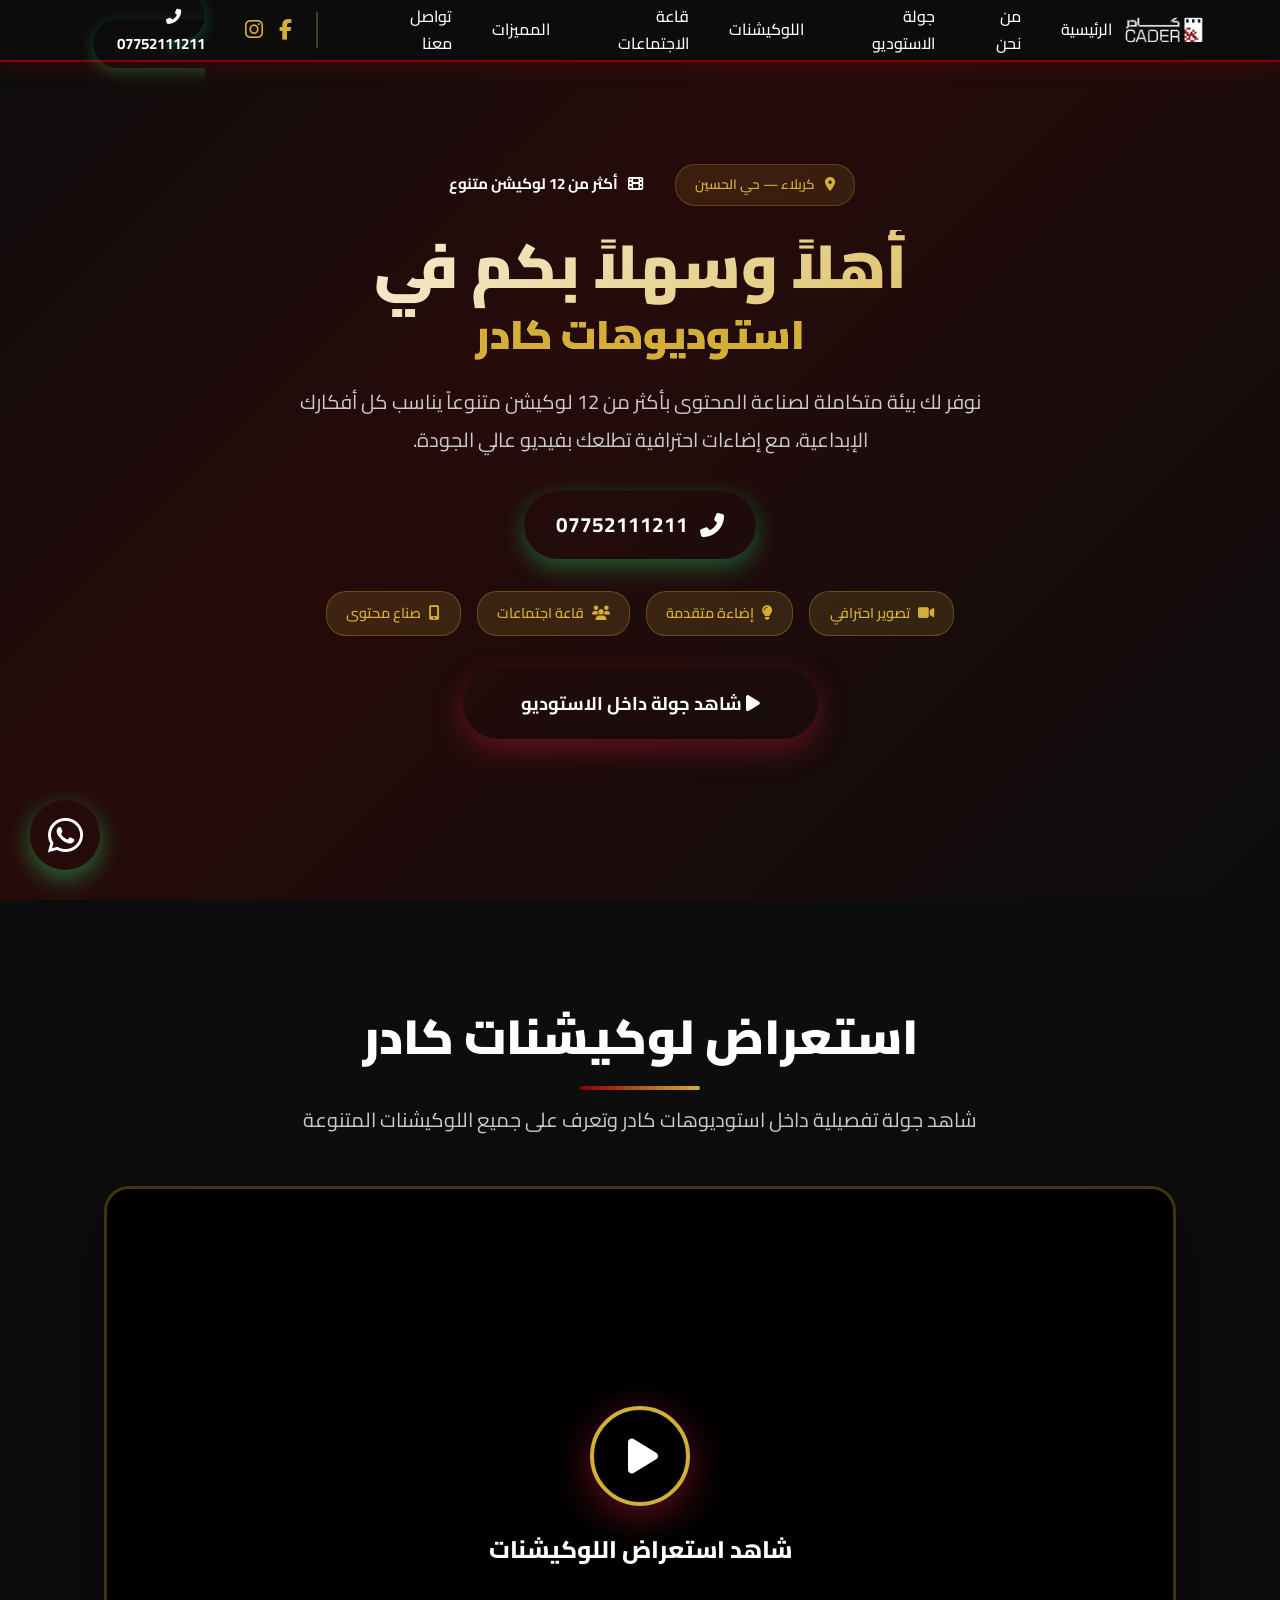
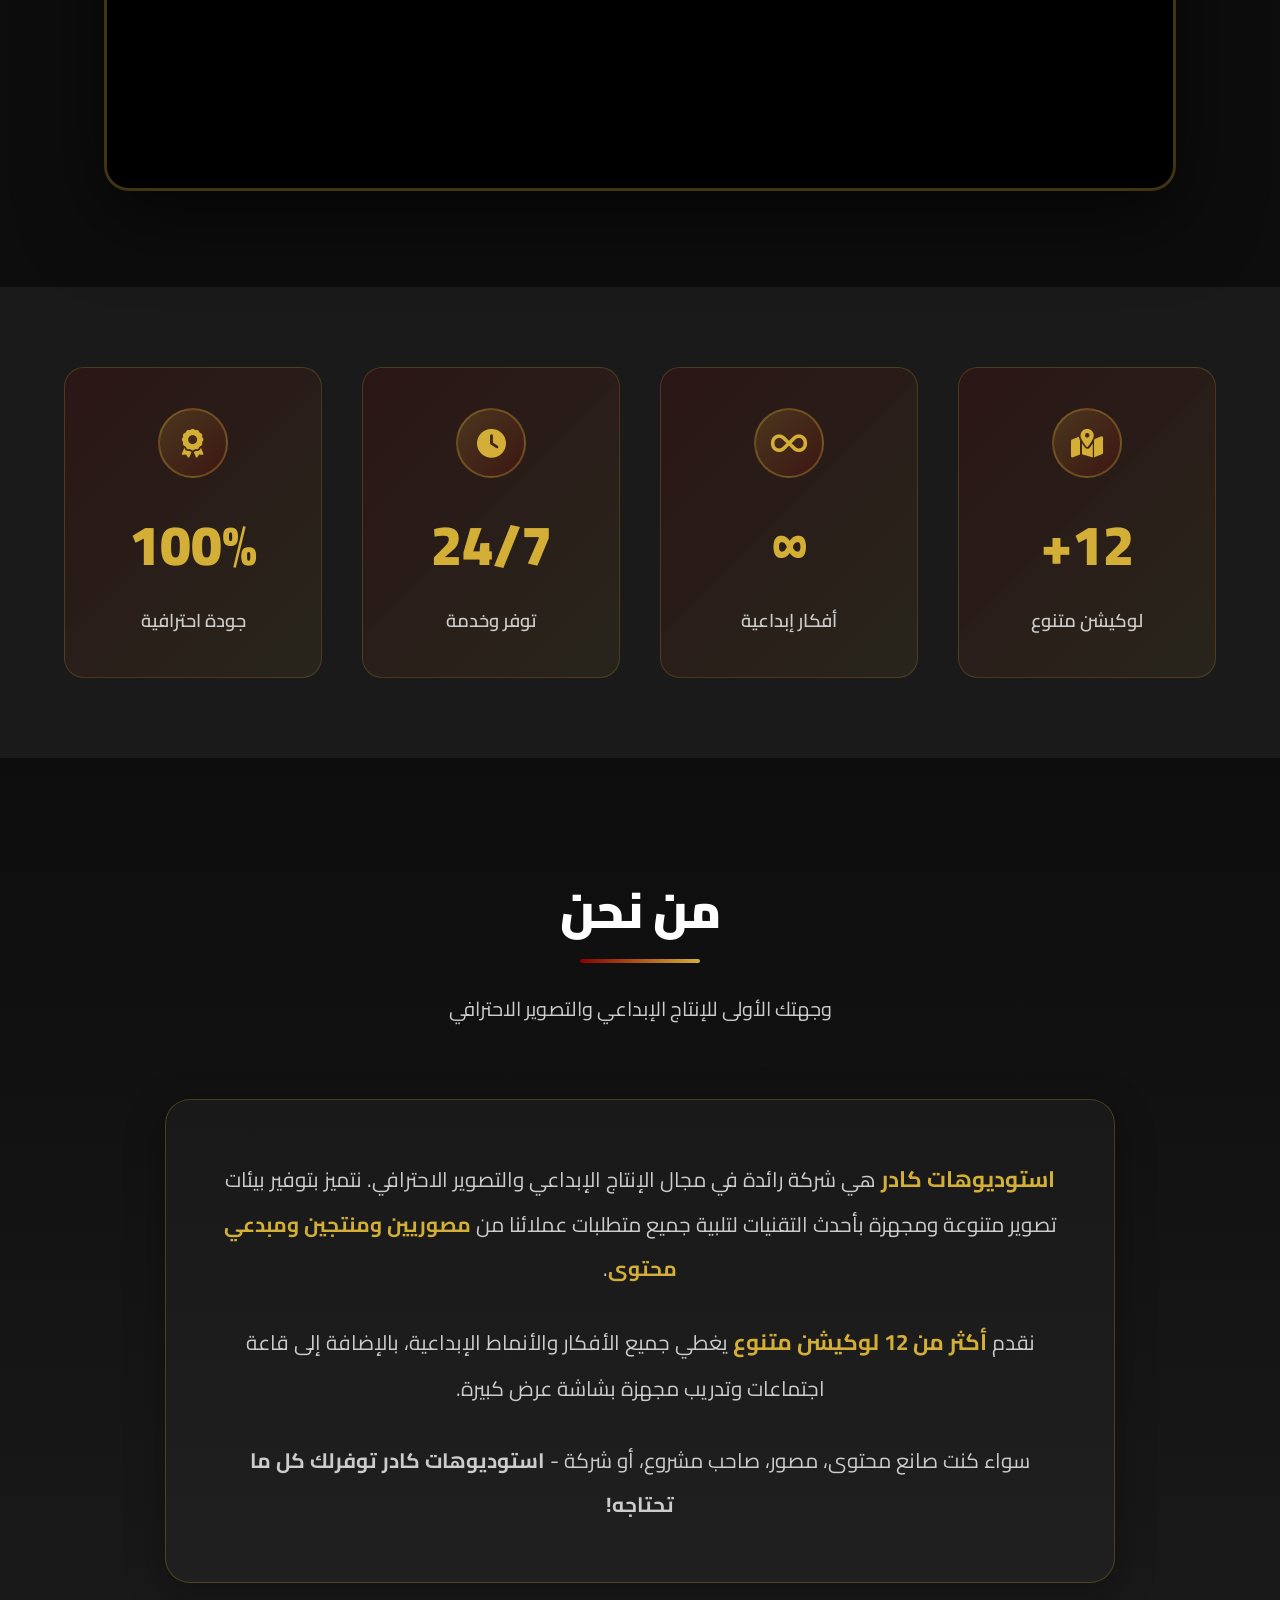
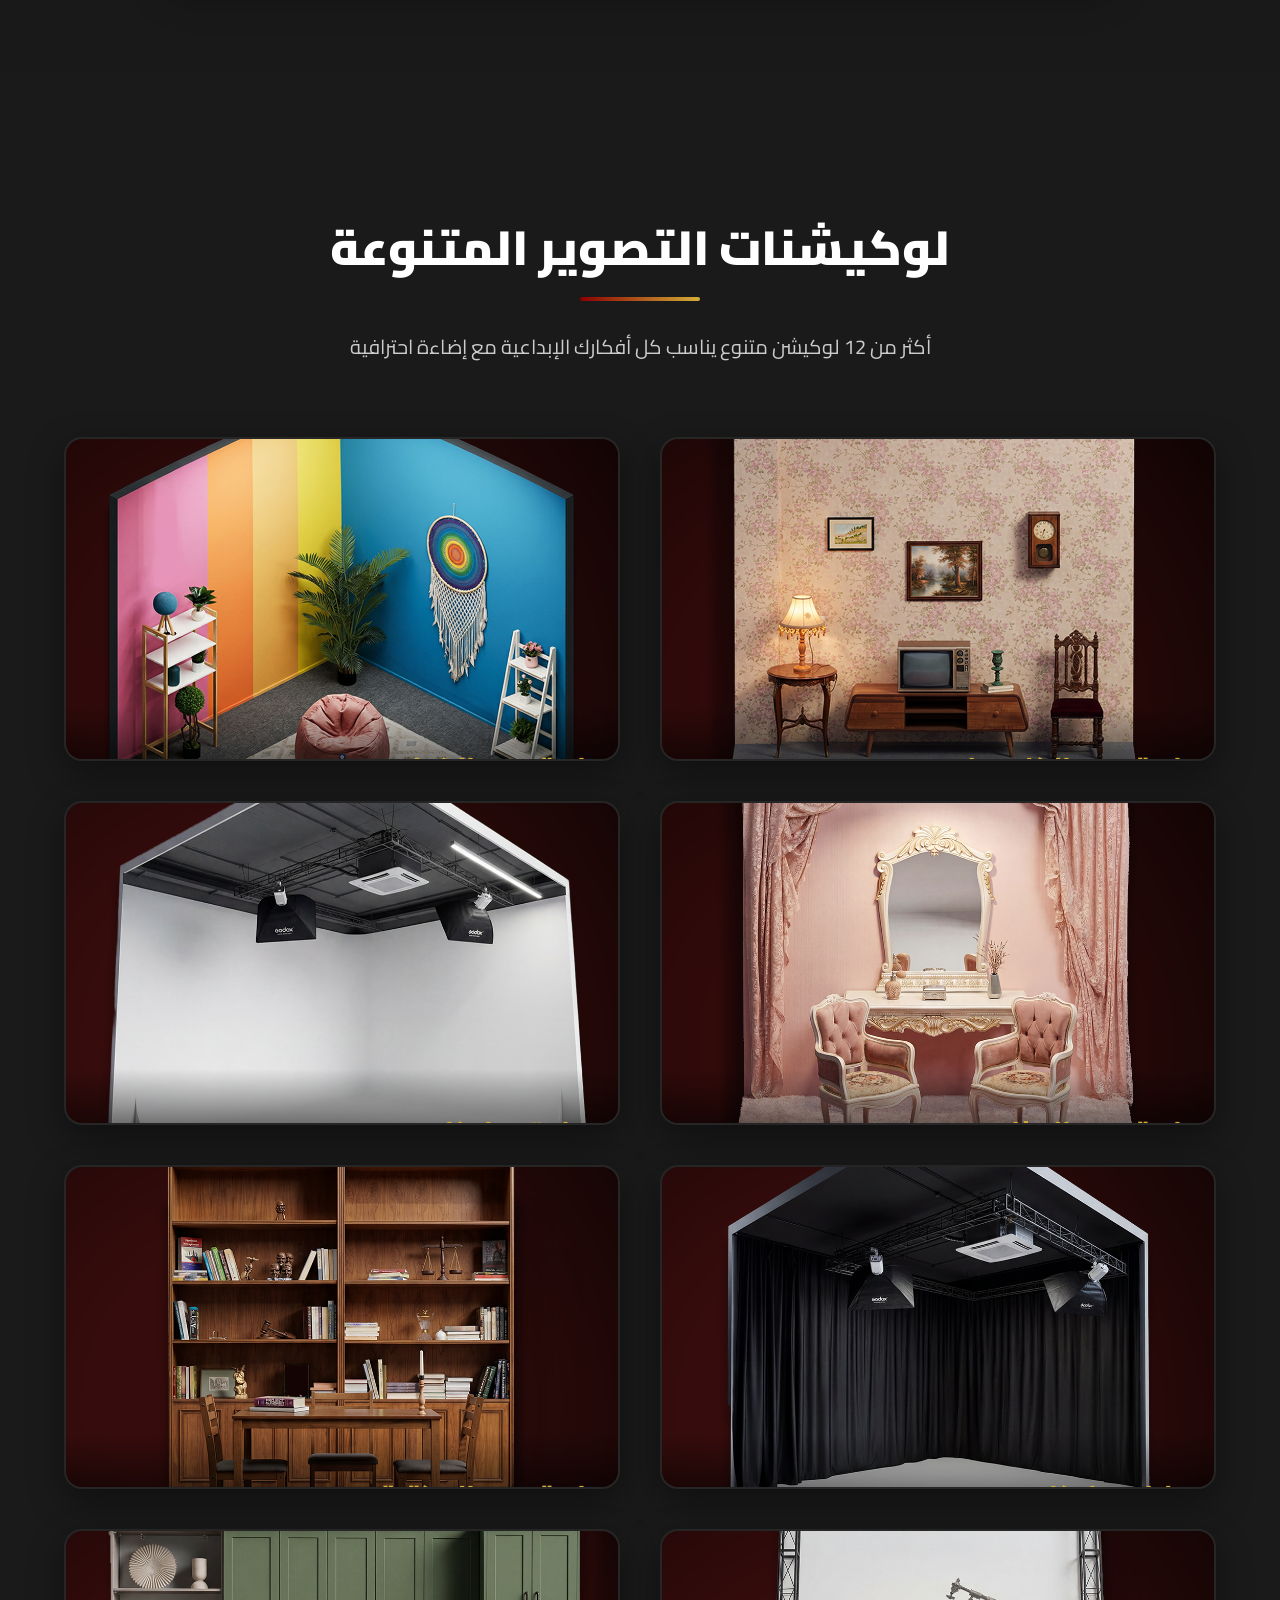
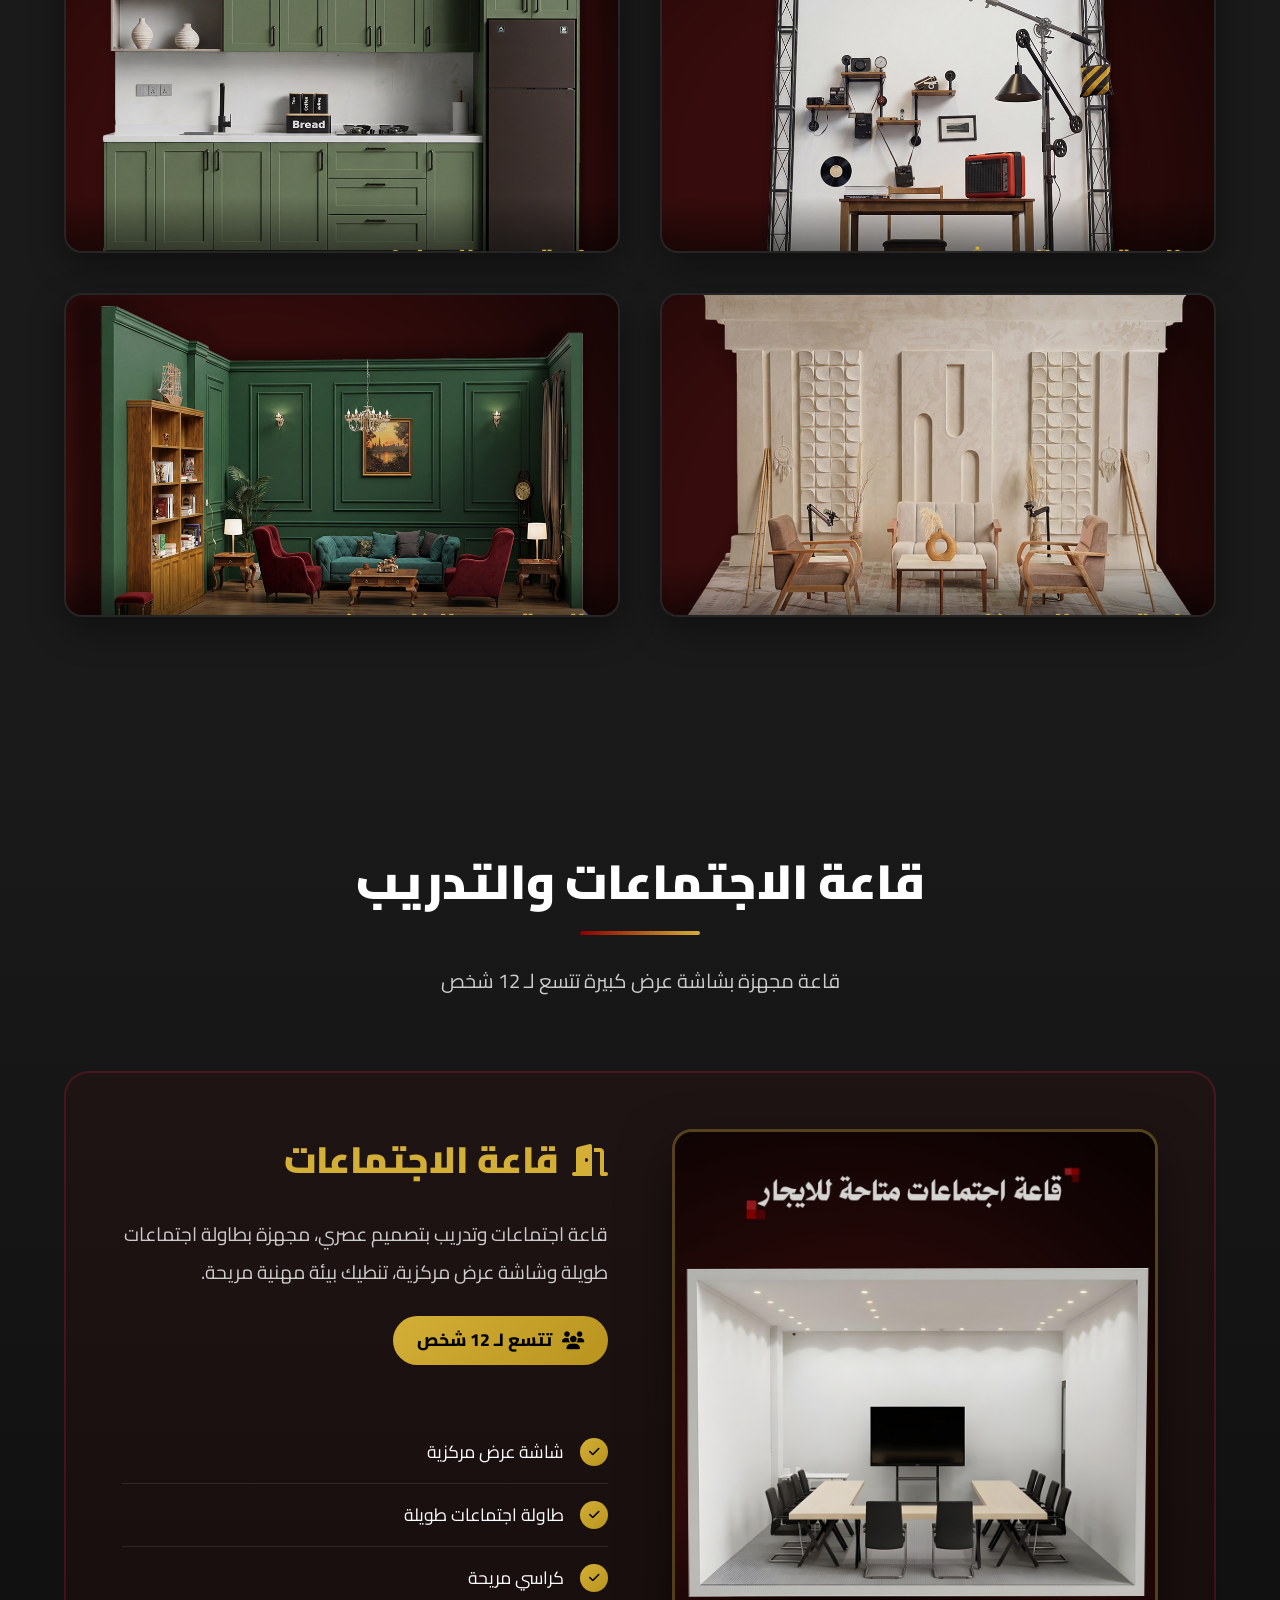
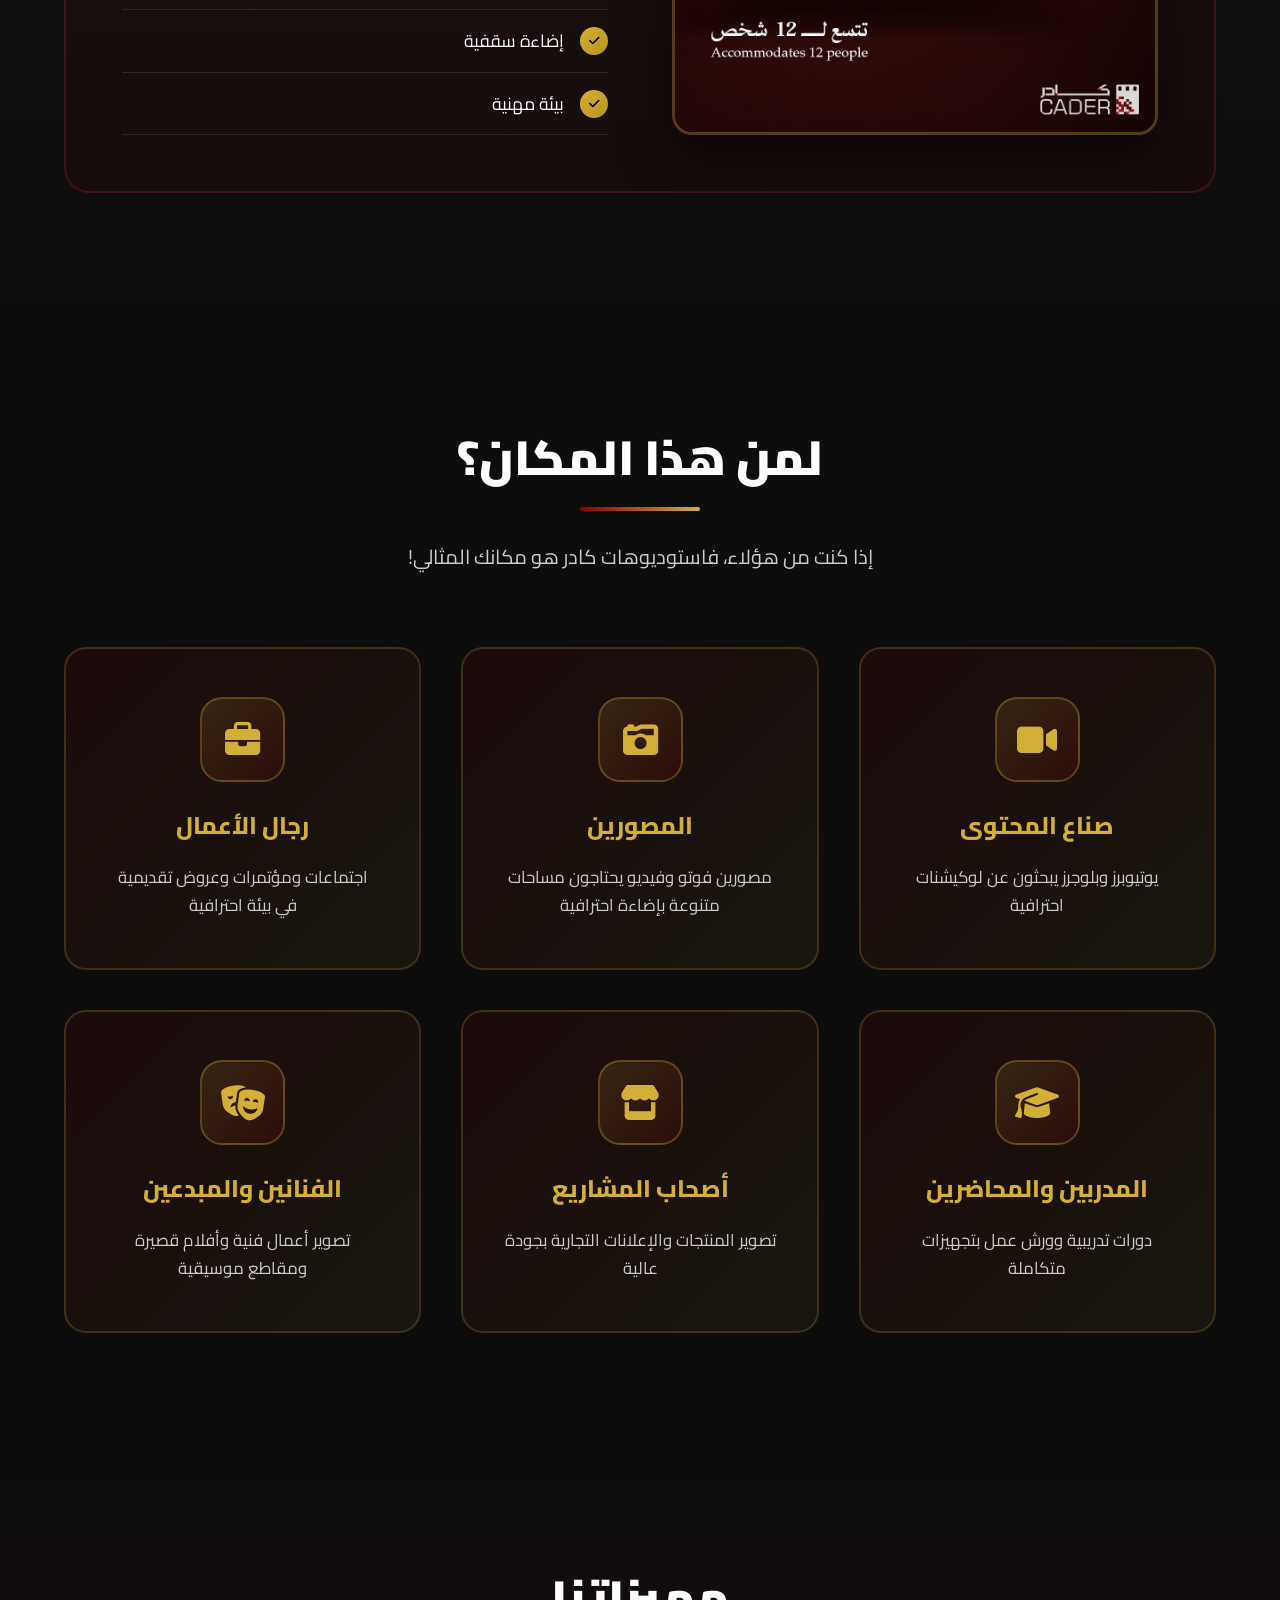
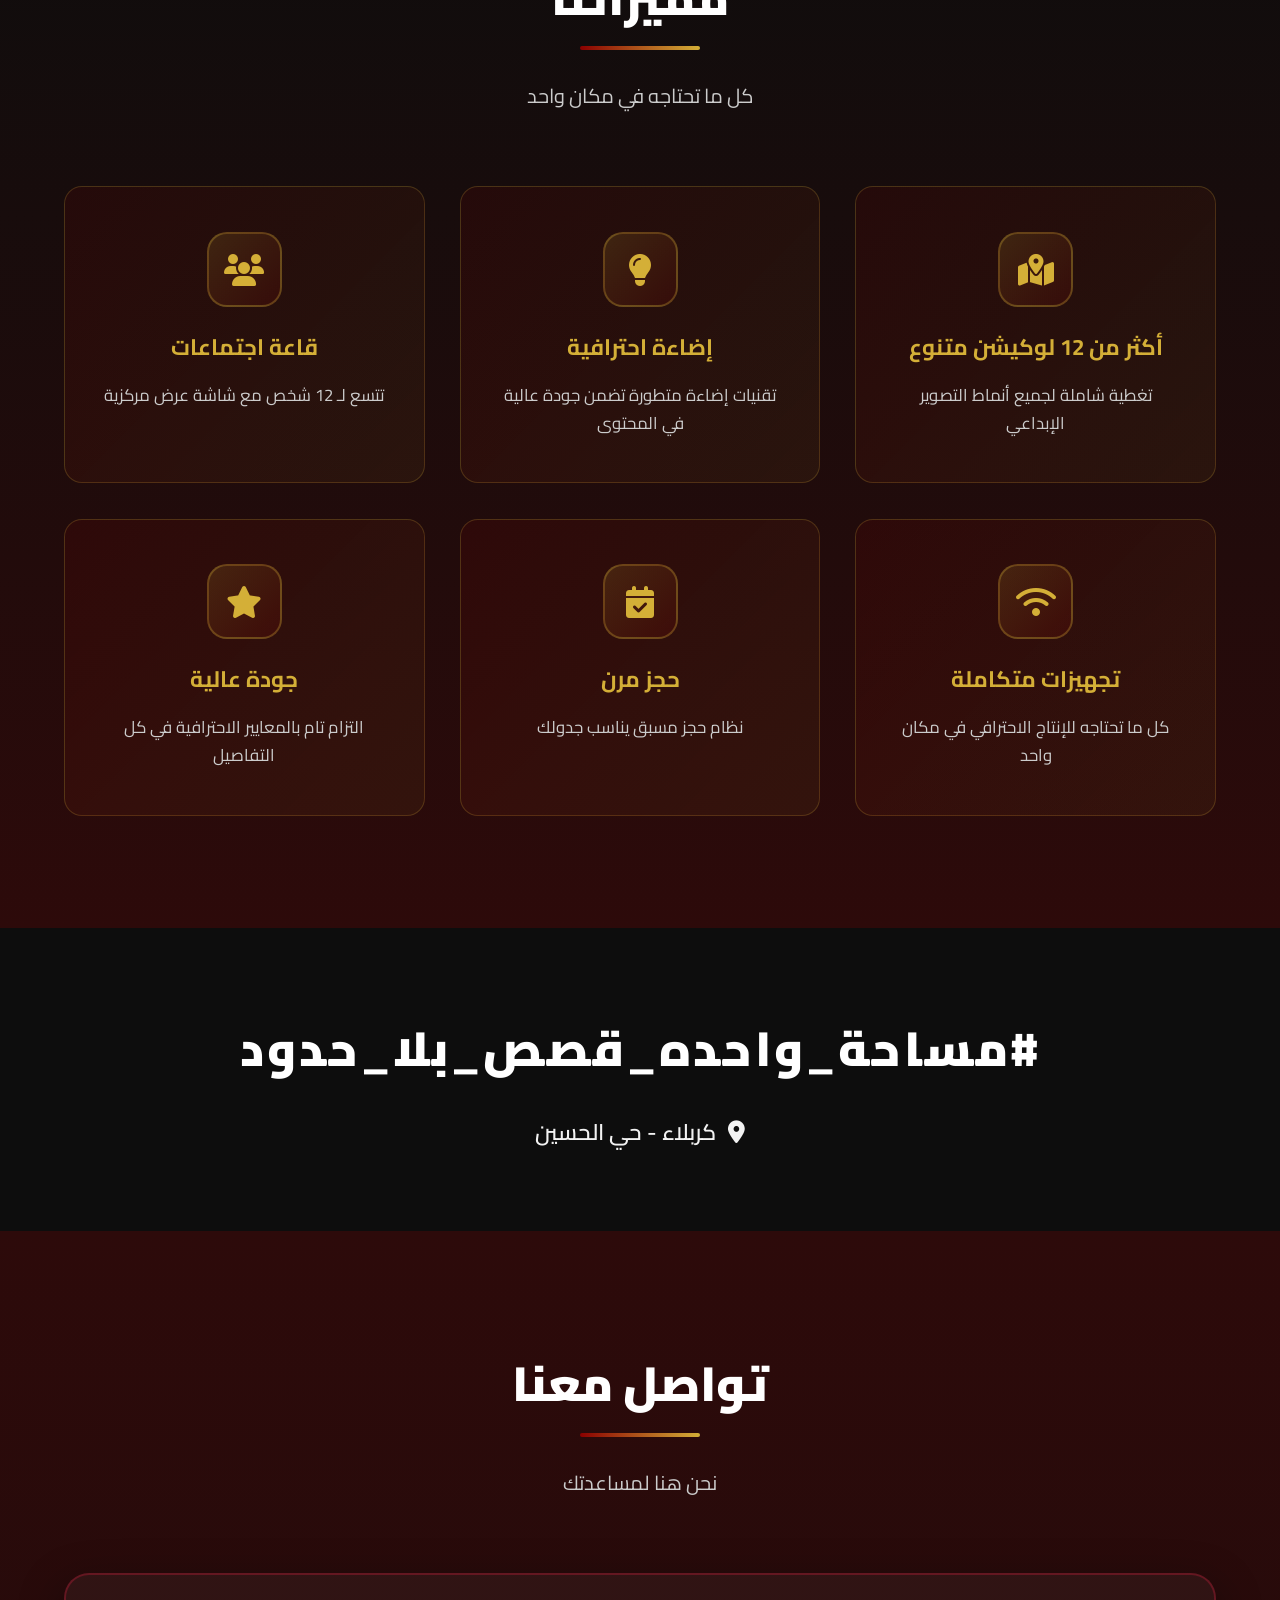
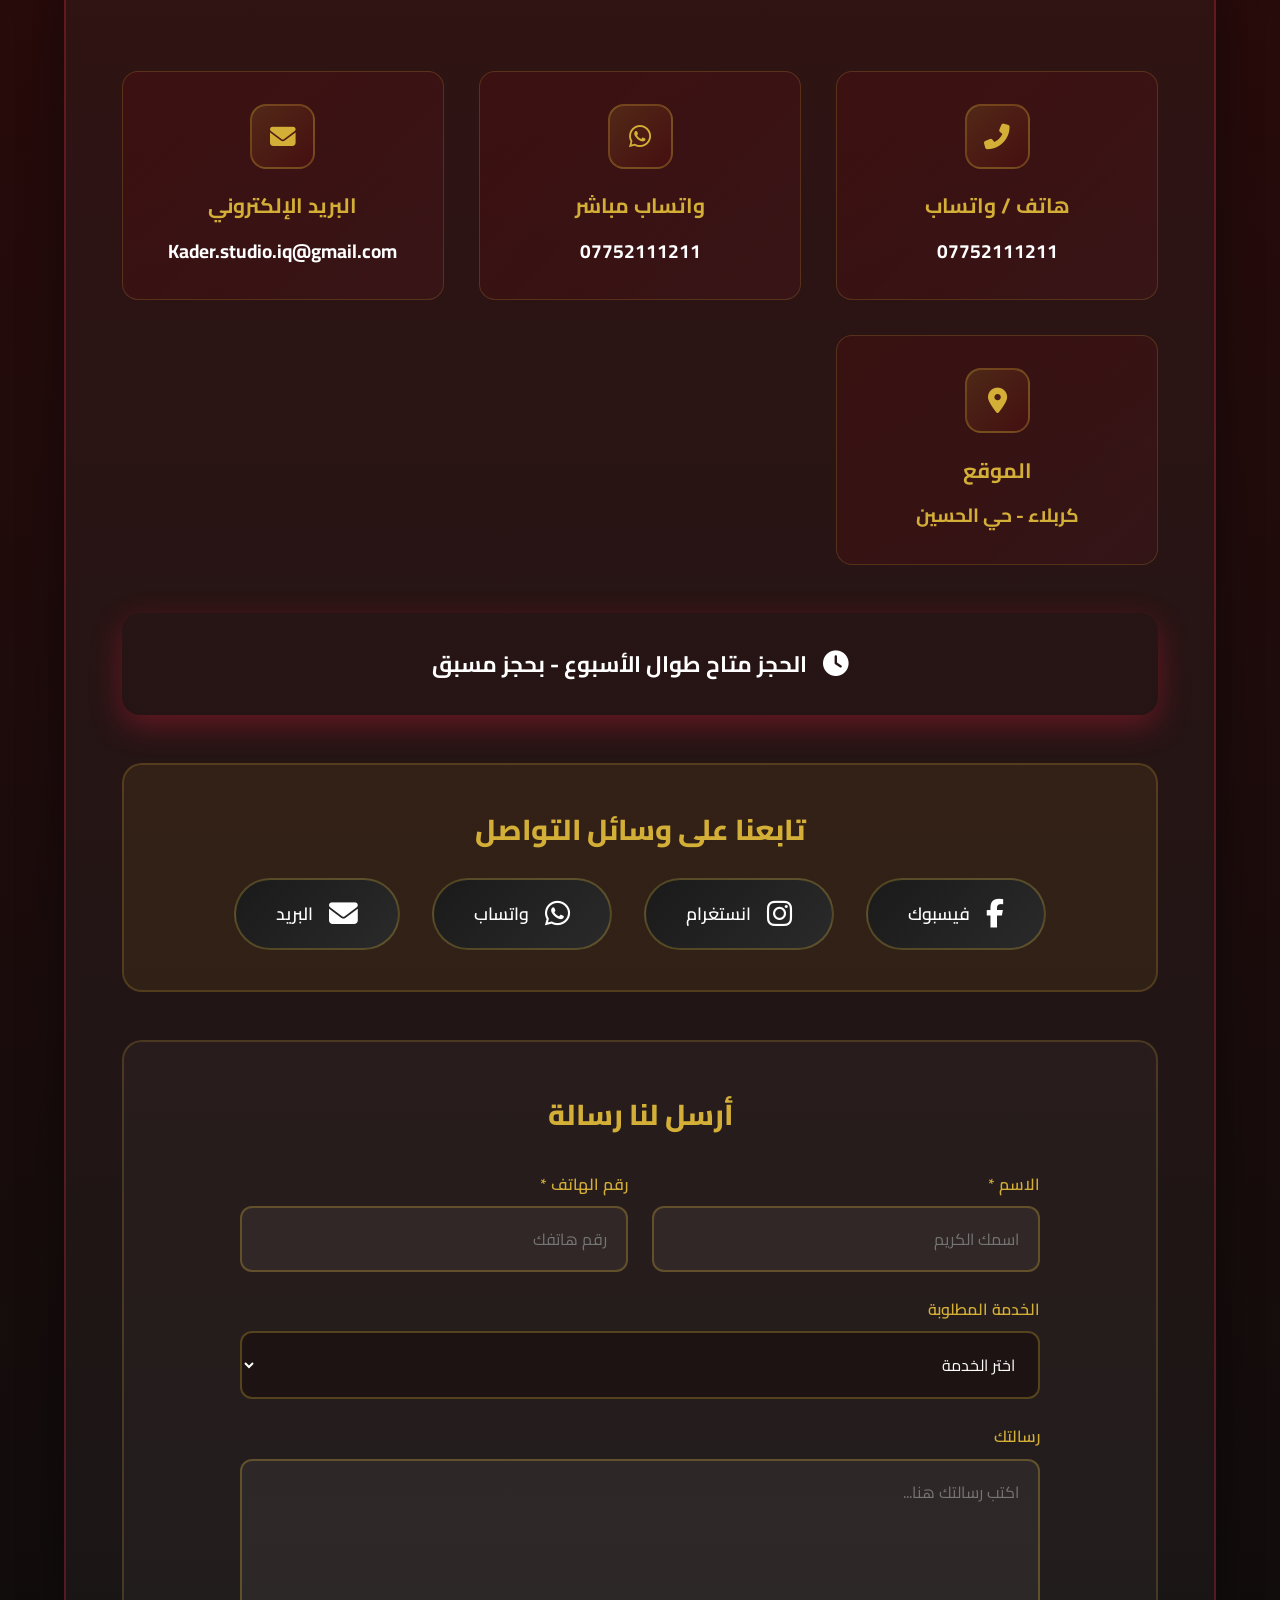
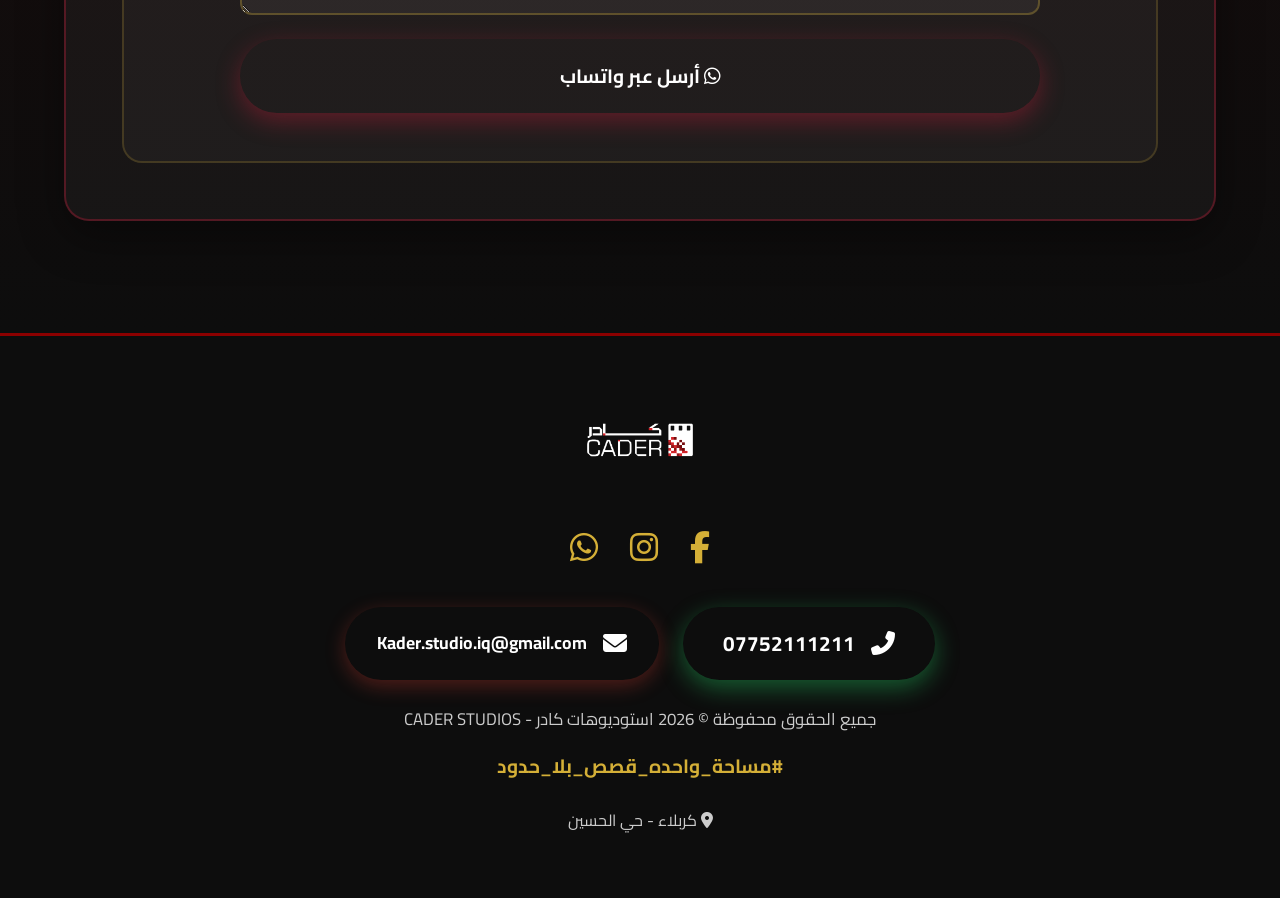
==== index.html @ 7a72901d "Update index.html" ====
<!DOCTYPE html>
<html lang="ar" dir="rtl">
  <head>
    <meta charset="UTF-8" />
    <meta name="viewport" content="width=device-width, initial-scale=1.0, maximum-scale=5" />
    <title>استوديوهات كادر - CADER STUDIOS</title>
    <link rel="icon" type="image/svg+xml" href="favicon.svg" />
    <link rel="preconnect" href="https://fonts.googleapis.com">
    <link rel="preconnect" href="https://fonts.gstatic.com" crossorigin>
    <link href="https://fonts.googleapis.com/css2?family=Cairo:wght@400;500;600;700;800&family=Inter:wght@400;500;600;700&display=swap" rel="stylesheet">
    
    <style>
      @media (max-width: 768px) {
        html, body, #root { overflow-x: hidden !important; max-width: 100vw !important; width: 100% !important; }
        img, video { max-width: 100% !important; height: auto !important; }
        header img, nav img, .logo img, a img { max-height: 55px !important; width: auto !important; }
        h1 { font-size: clamp(1.6rem, 6.5vw, 2.2rem) !important; line-height: 1.35 !important; }
        h2 { font-size: clamp(1.3rem, 5.5vw, 1.8rem) !important; }
        h3 { font-size: clamp(1rem, 4.2vw, 1.3rem) !important; }
        p, li { font-size: clamp(0.85rem, 3.4vw, 1rem) !important; }
      }
    </style>

    <script type="module" crossorigin src="./assets/index-b1szlymd.js"></script>
    <link rel="stylesheet" crossorigin href="./assets/index-d971oz7u.css">
  </head>
  <body>
    <div id="root"></div>
  </body>
</html>
---- assets/index-d971oz7u.css ----
@import "https://fonts.googleapis.com/css2?family=Cairo:wght@300;400;600;700;900&family=Inter:wght@400;500;600;700&display=swap";

*, *:before, *:after {
  margin: 0;
  padding: 0;
  box-sizing: border-box;
}

:root {
  --primary: #8B0000;
  --secondary: #D4AF37;
  --dark-bg: #1a1a1a;
  --darker-bg: #0d0d0d;
  --light-text: #ffffff;
  --gray-text: #cccccc;
}

html, body {
  scroll-behavior: smooth;
  overflow-x: hidden;
  width: 100%;
}

body {
  font-family: 'Cairo', 'Inter', sans-serif;
  background: var(--darker-bg);
  color: var(--light-text);
  line-height: 1.7;
  direction: rtl;
}

/* ===================== */
/* 🔥 FIX الموبايل الحقيقي */
/* ===================== */

img, video, iframe {
  max-width: 100%;
  height: auto;
}

/* 🔹 Grid System نظيف */
.grid-2 {
  display: grid;
  grid-template-columns: repeat(2, 1fr);
  gap: 1rem;
}

.grid-3 {
  display: grid;
  grid-template-columns: repeat(3, 1fr);
  gap: 1rem;
}

/* 🔹 Flex helper */
.flex {
  display: flex;
  gap: 1rem;
}

/* ===================== */
/* 📱 MOBILE */
/* ===================== */
@media (max-width: 768px) {

  html, body {
    overflow-x: hidden;
  }

  h1, h2, h3 {
    font-size: clamp(1.2rem, 5vw, 1.8rem);
  }

  p, span, a {
    font-size: clamp(0.85rem, 3vw, 1rem);
  }

  section {
    padding: 2rem 5%;
  }

  /* 🔥 أهم إصلاح */
  .grid-2,
  .grid-3 {
    grid-template-columns: 1fr;
  }

  .flex {
    flex-direction: column;
  }

  header img {
    max-height: 50px;
  }

}

/* ===================== */
/* 💻 Tablet */
/* ===================== */
@media (min-width: 769px) and (max-width: 1024px) {

  .grid-3 {
    grid-template-columns: repeat(2, 1fr);
  }

}
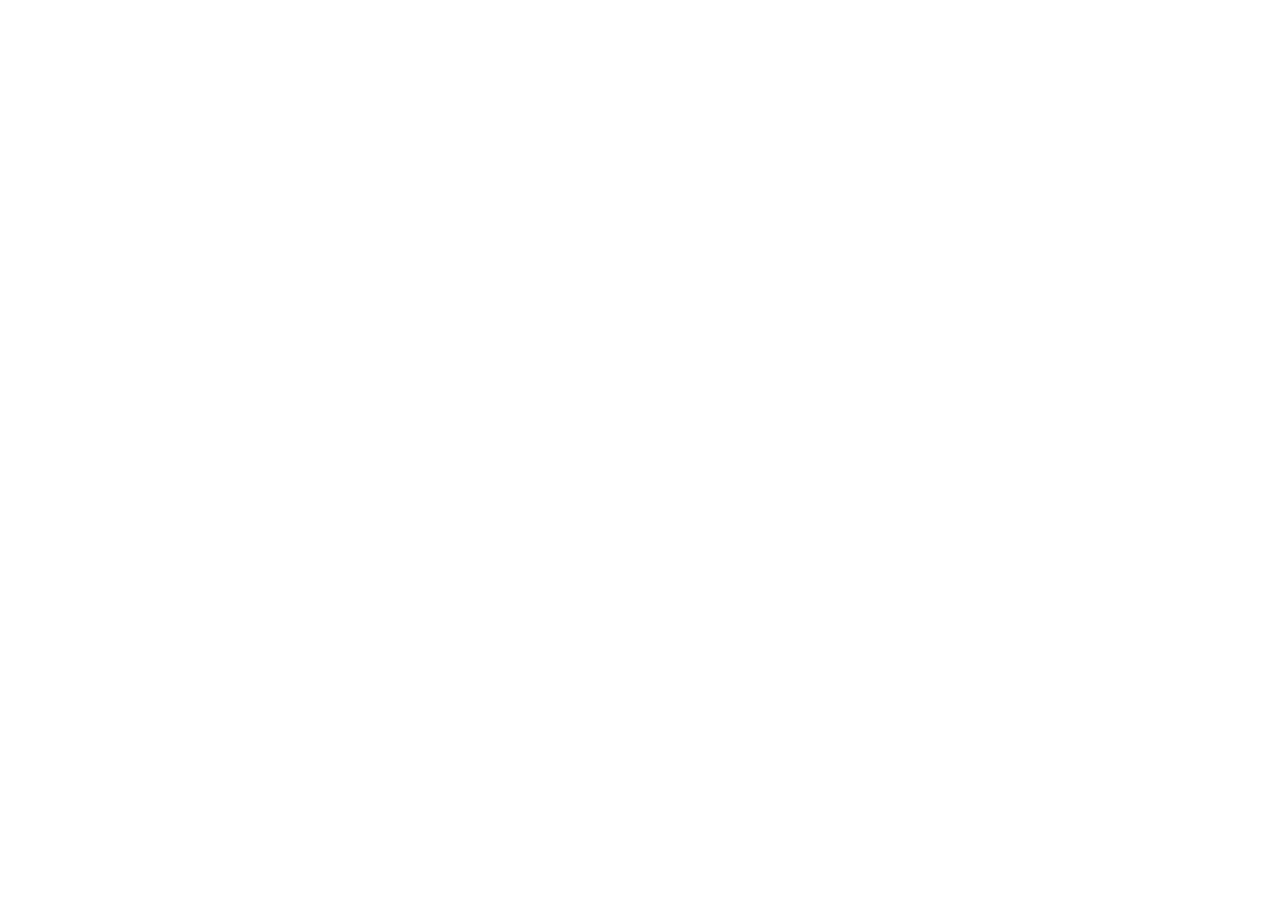
==== commit 4dd3ccea: "Update index.html" ====
--- a/index.html
+++ b/index.html
@@ -1,28 +1,14 @@
 <!DOCTYPE html>
 <html lang="ar" dir="rtl">
   <head>
+    <base href="./">
     <meta charset="UTF-8" />
     <meta name="viewport" content="width=device-width, initial-scale=1.0, maximum-scale=5" />
     <title>استوديوهات كادر - CADER STUDIOS</title>
-    <link rel="icon" type="image/svg+xml" href="favicon.svg" />
-    <link rel="preconnect" href="https://fonts.googleapis.com">
-    <link rel="preconnect" href="https://fonts.gstatic.com" crossorigin>
-    <link href="https://fonts.googleapis.com/css2?family=Cairo:wght@400;500;600;700;800&family=Inter:wght@400;500;600;700&display=swap" rel="stylesheet">
-    
-    <style>
-      @media (max-width: 768px) {
-        html, body, #root { overflow-x: hidden !important; max-width: 100vw !important; width: 100% !important; }
-        img, video { max-width: 100% !important; height: auto !important; }
-        header img, nav img, .logo img, a img { max-height: 55px !important; width: auto !important; }
-        h1 { font-size: clamp(1.6rem, 6.5vw, 2.2rem) !important; line-height: 1.35 !important; }
-        h2 { font-size: clamp(1.3rem, 5.5vw, 1.8rem) !important; }
-        h3 { font-size: clamp(1rem, 4.2vw, 1.3rem) !important; }
-        p, li { font-size: clamp(0.85rem, 3.4vw, 1rem) !important; }
-      }
-    </style>
 
-    <script type="module" crossorigin src="./assets/index-b1szlymd.js"></script>
-    <link rel="stylesheet" crossorigin href="./assets/index-d971oz7u.css">
+    <link rel="icon" href="./favicon.svg" />
+    <link rel="stylesheet" href="./assets/index.css">
+    <script type="module" src="./assets/index.js"></script>
   </head>
   <body>
     <div id="root"></div>
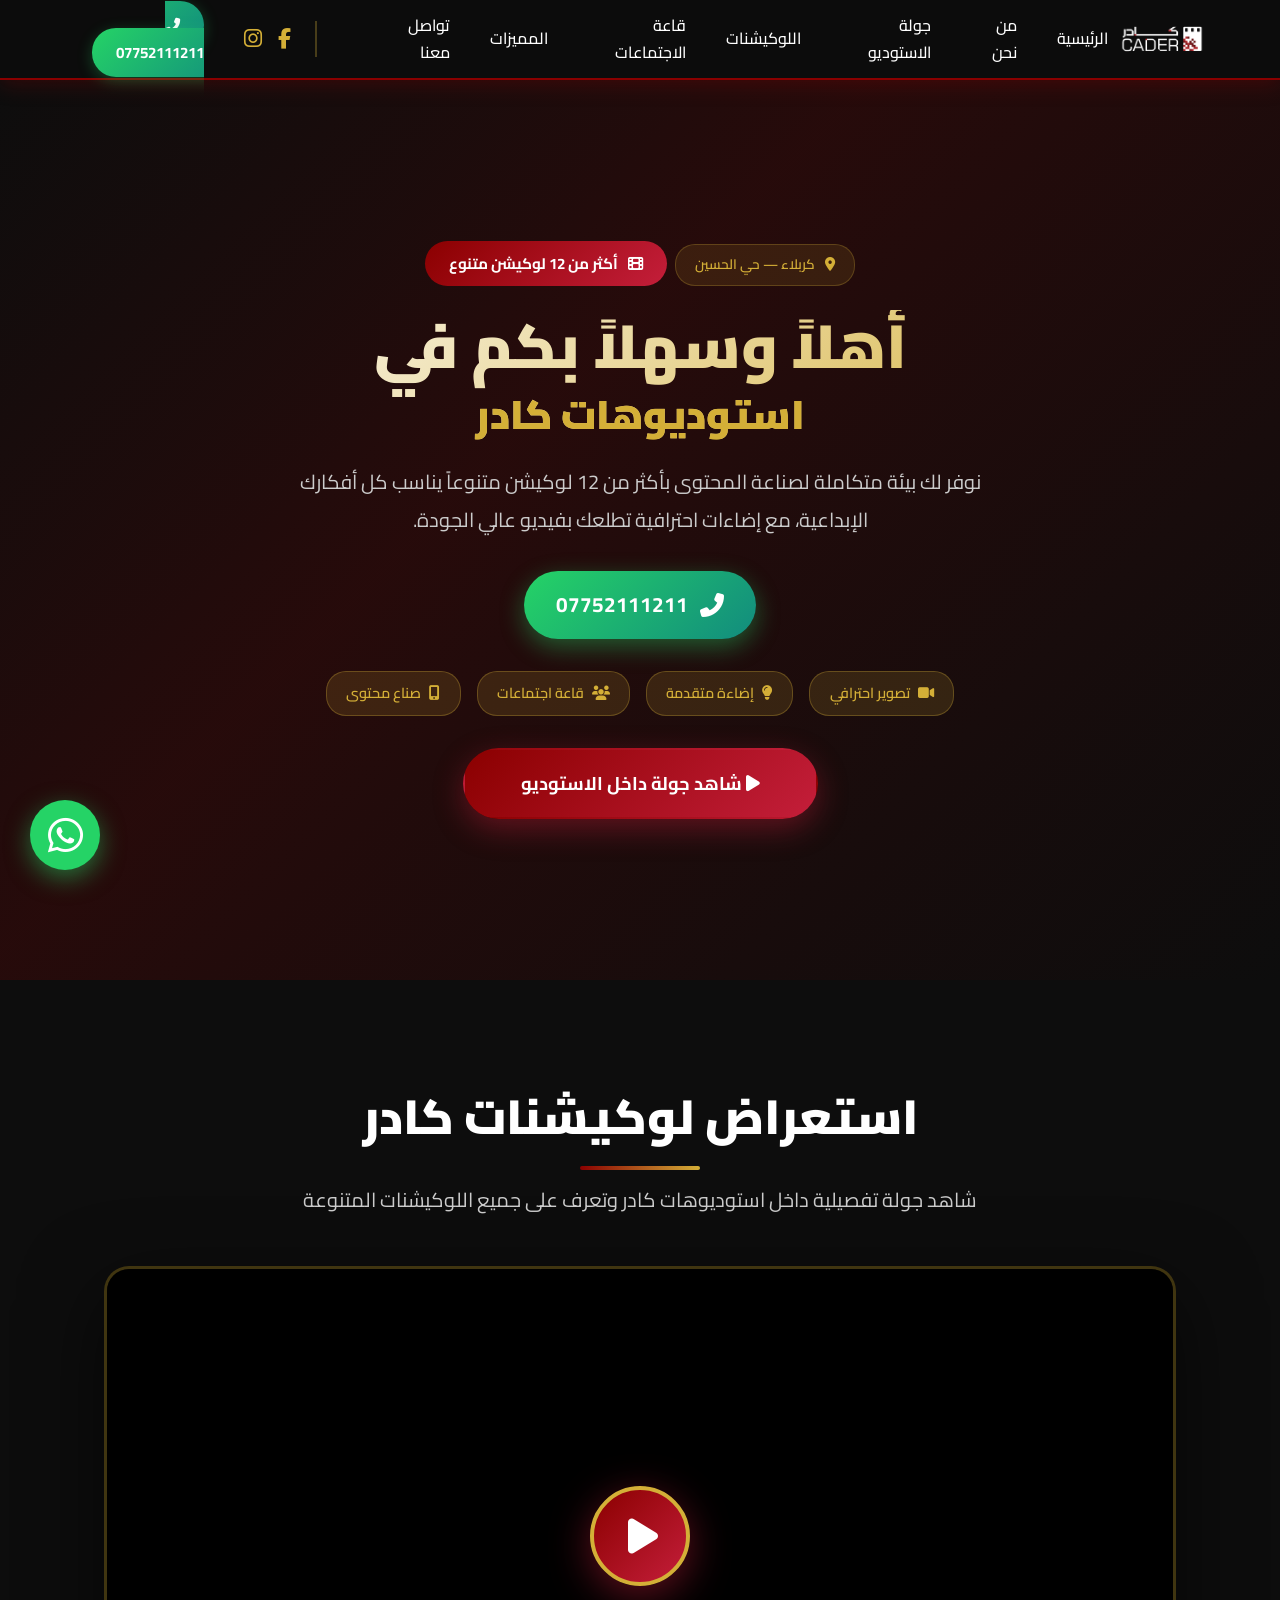
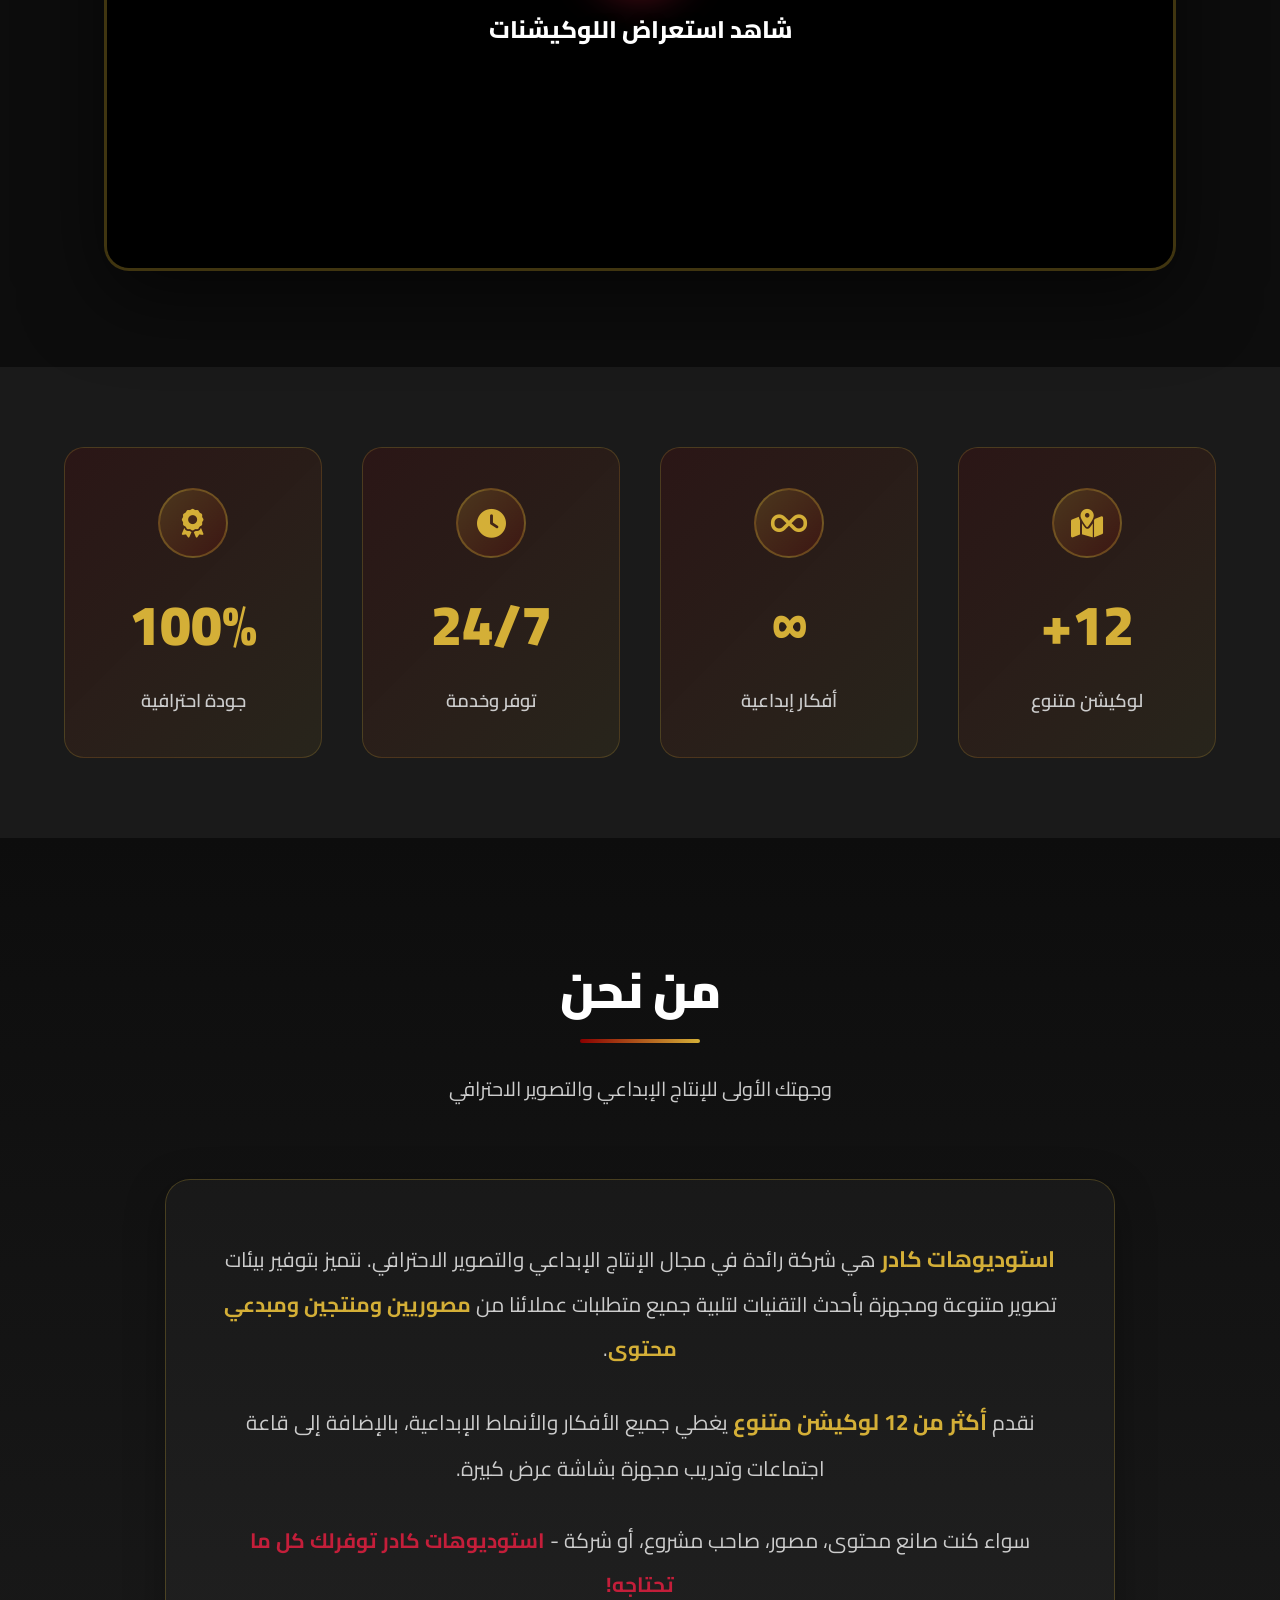
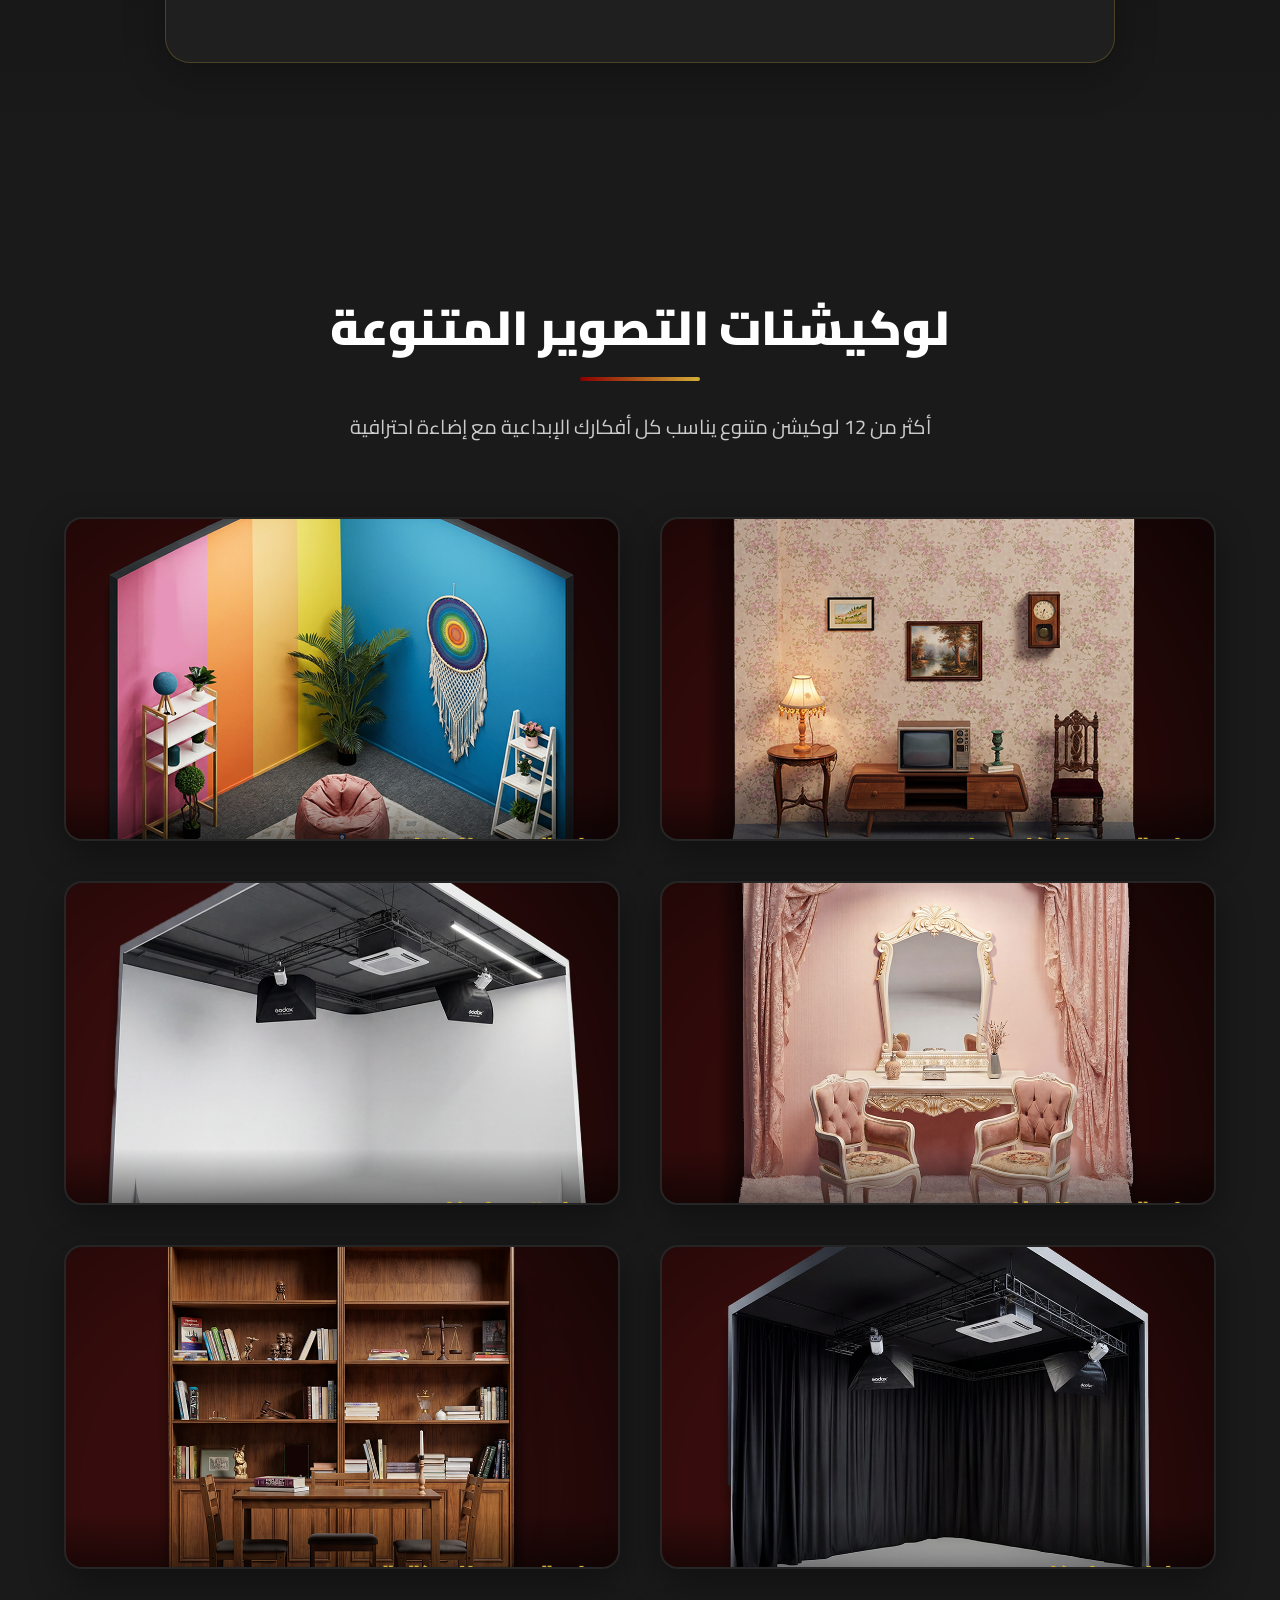
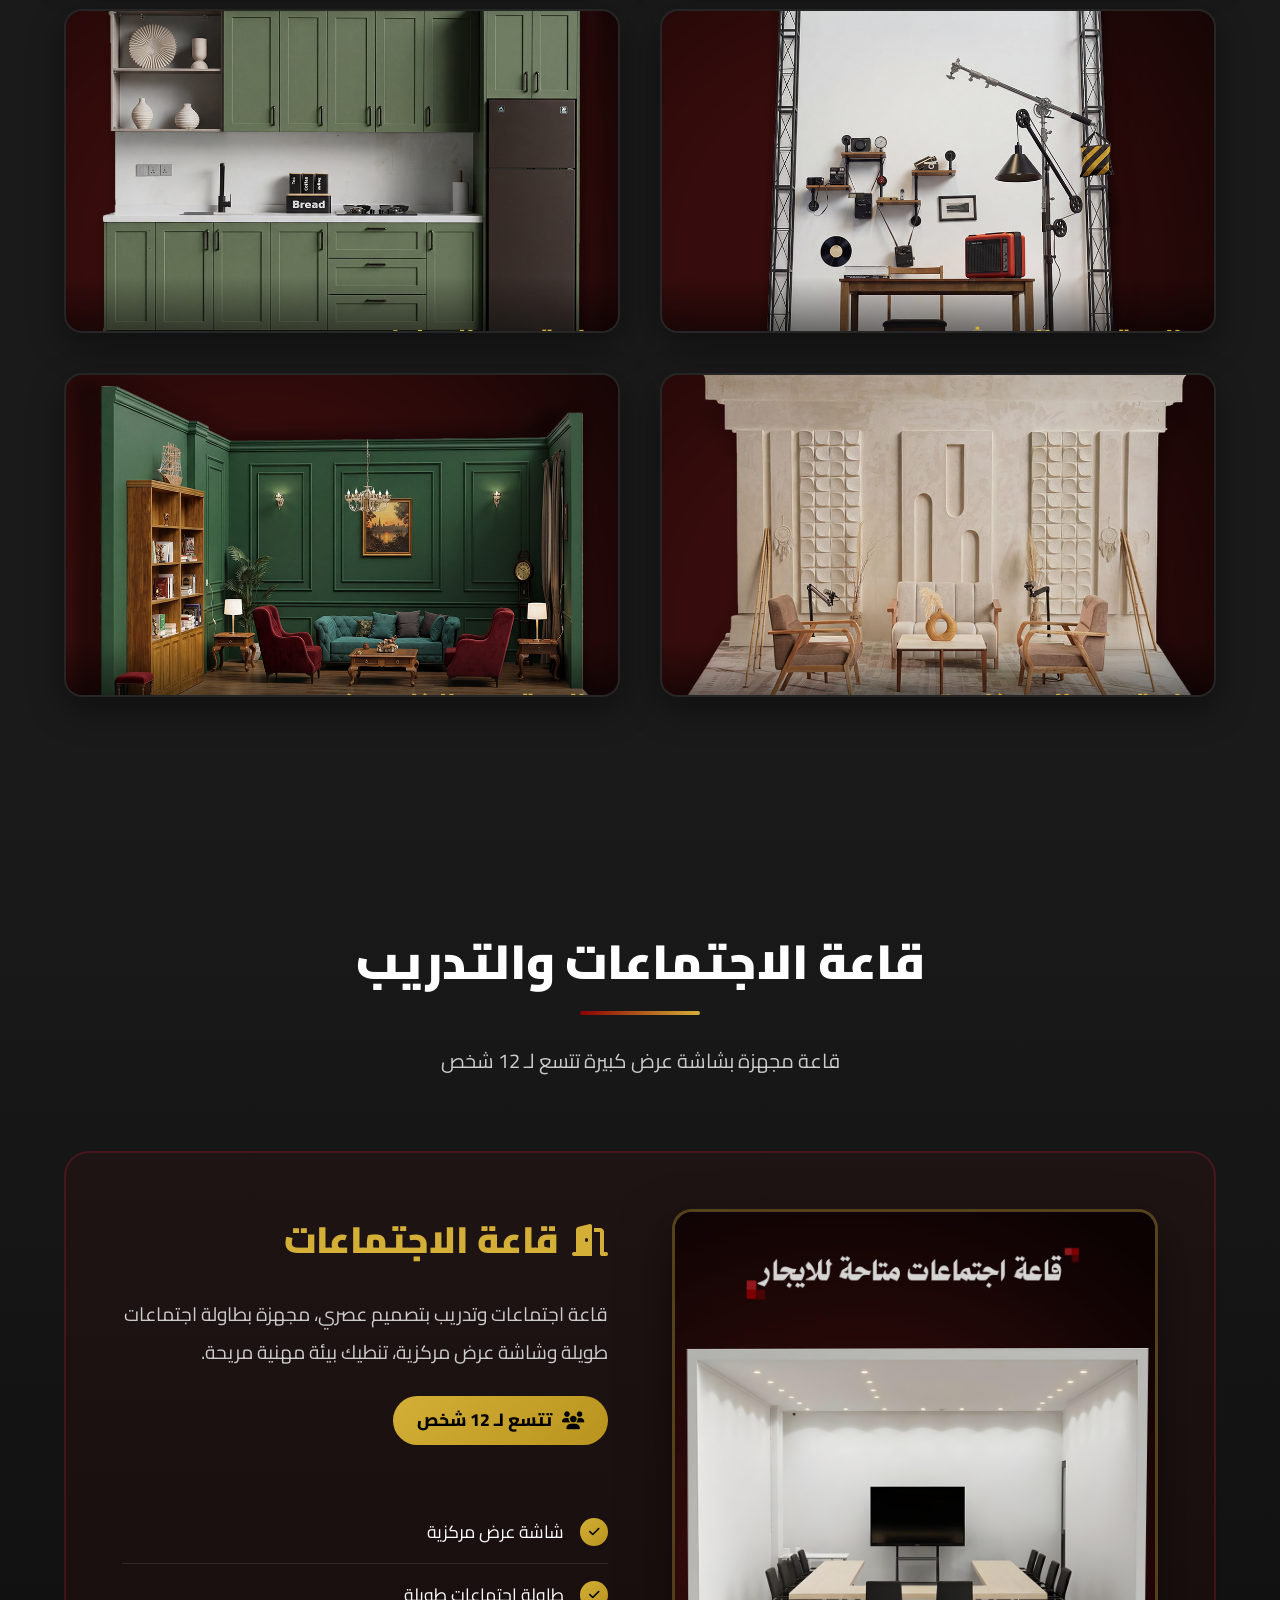
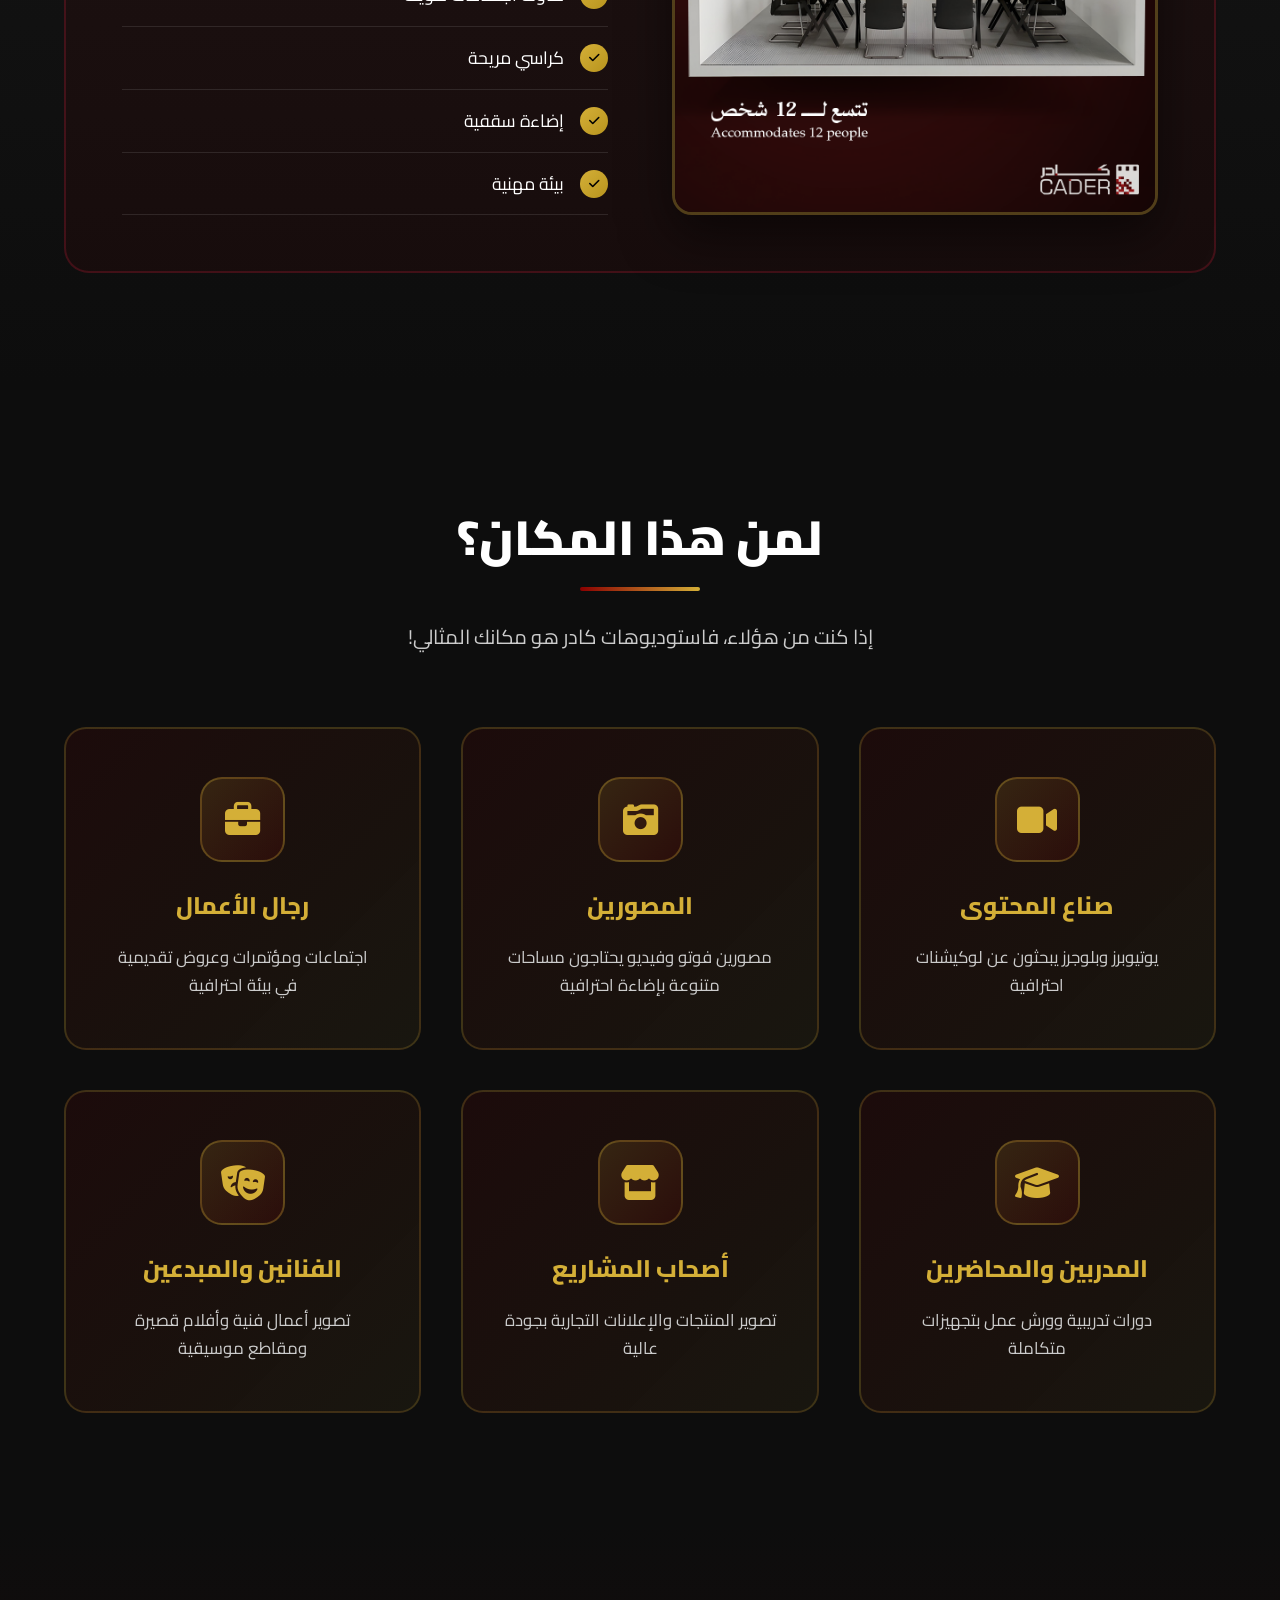
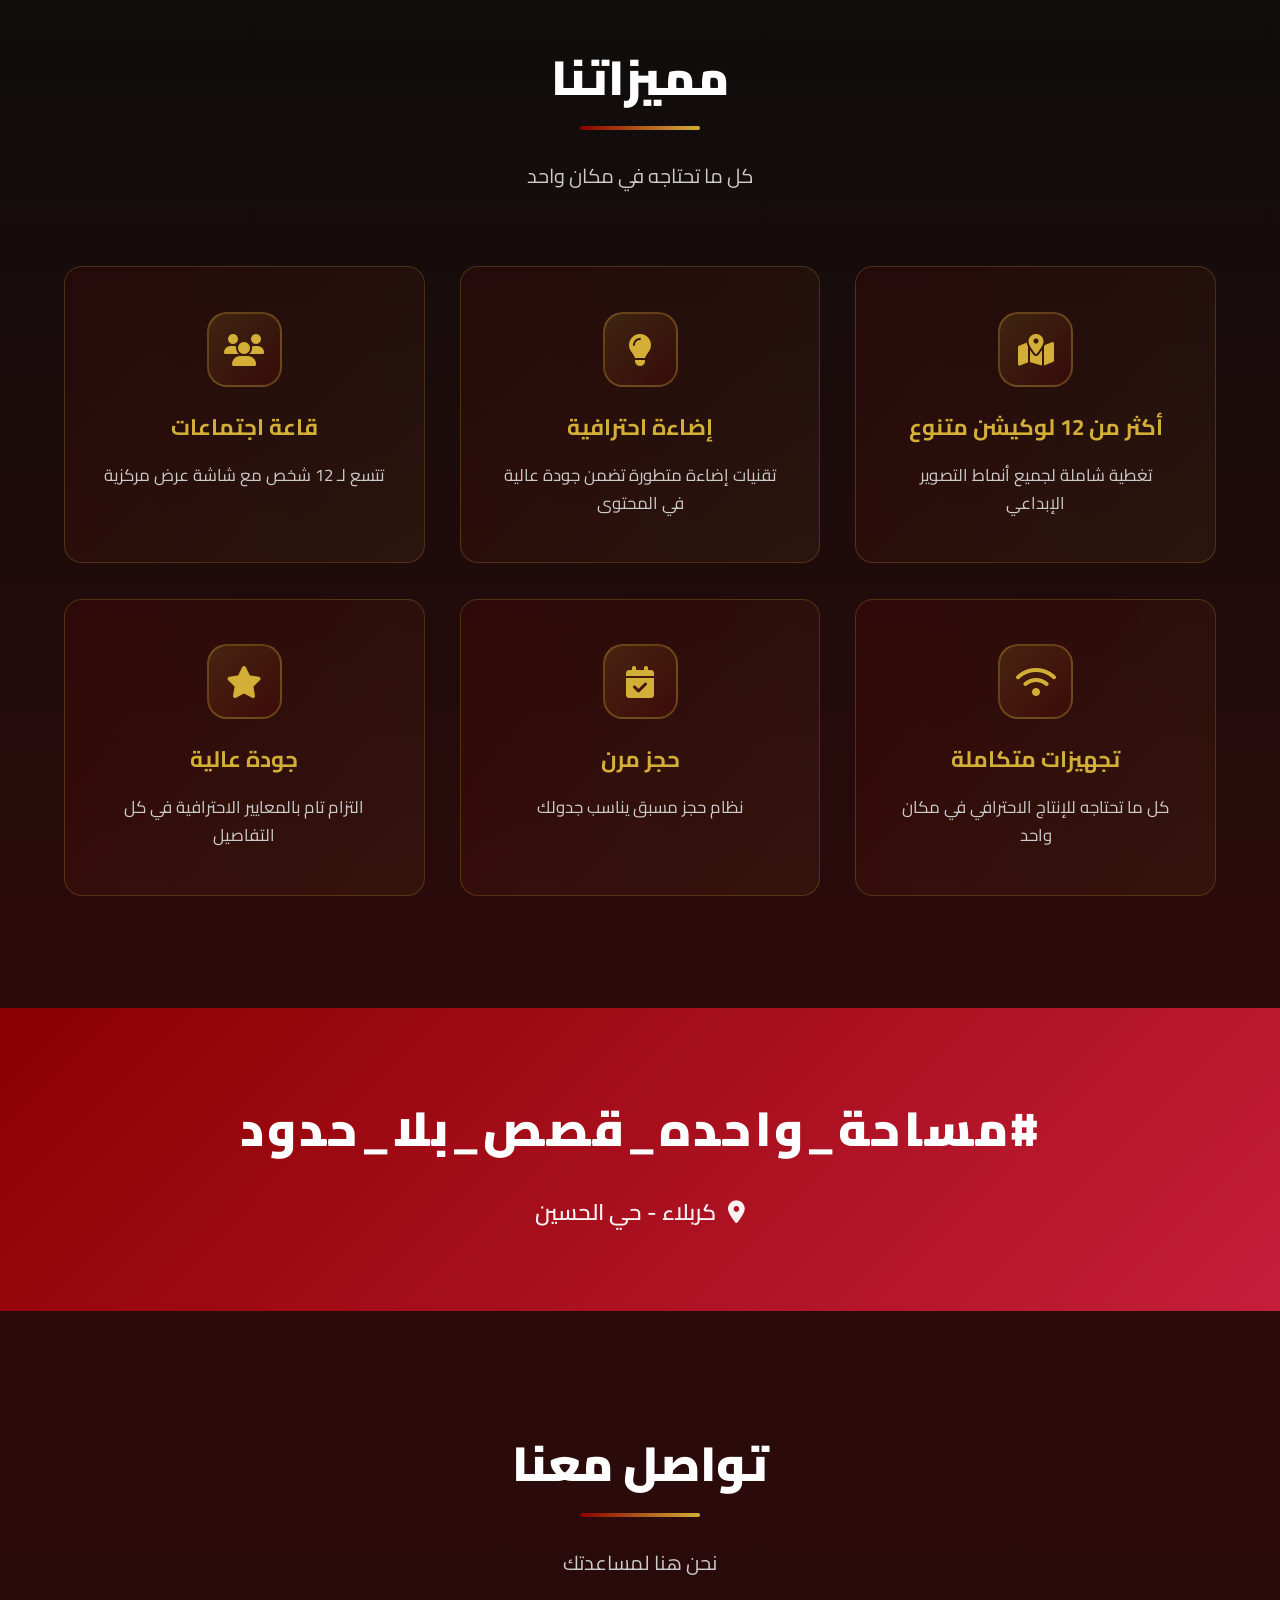
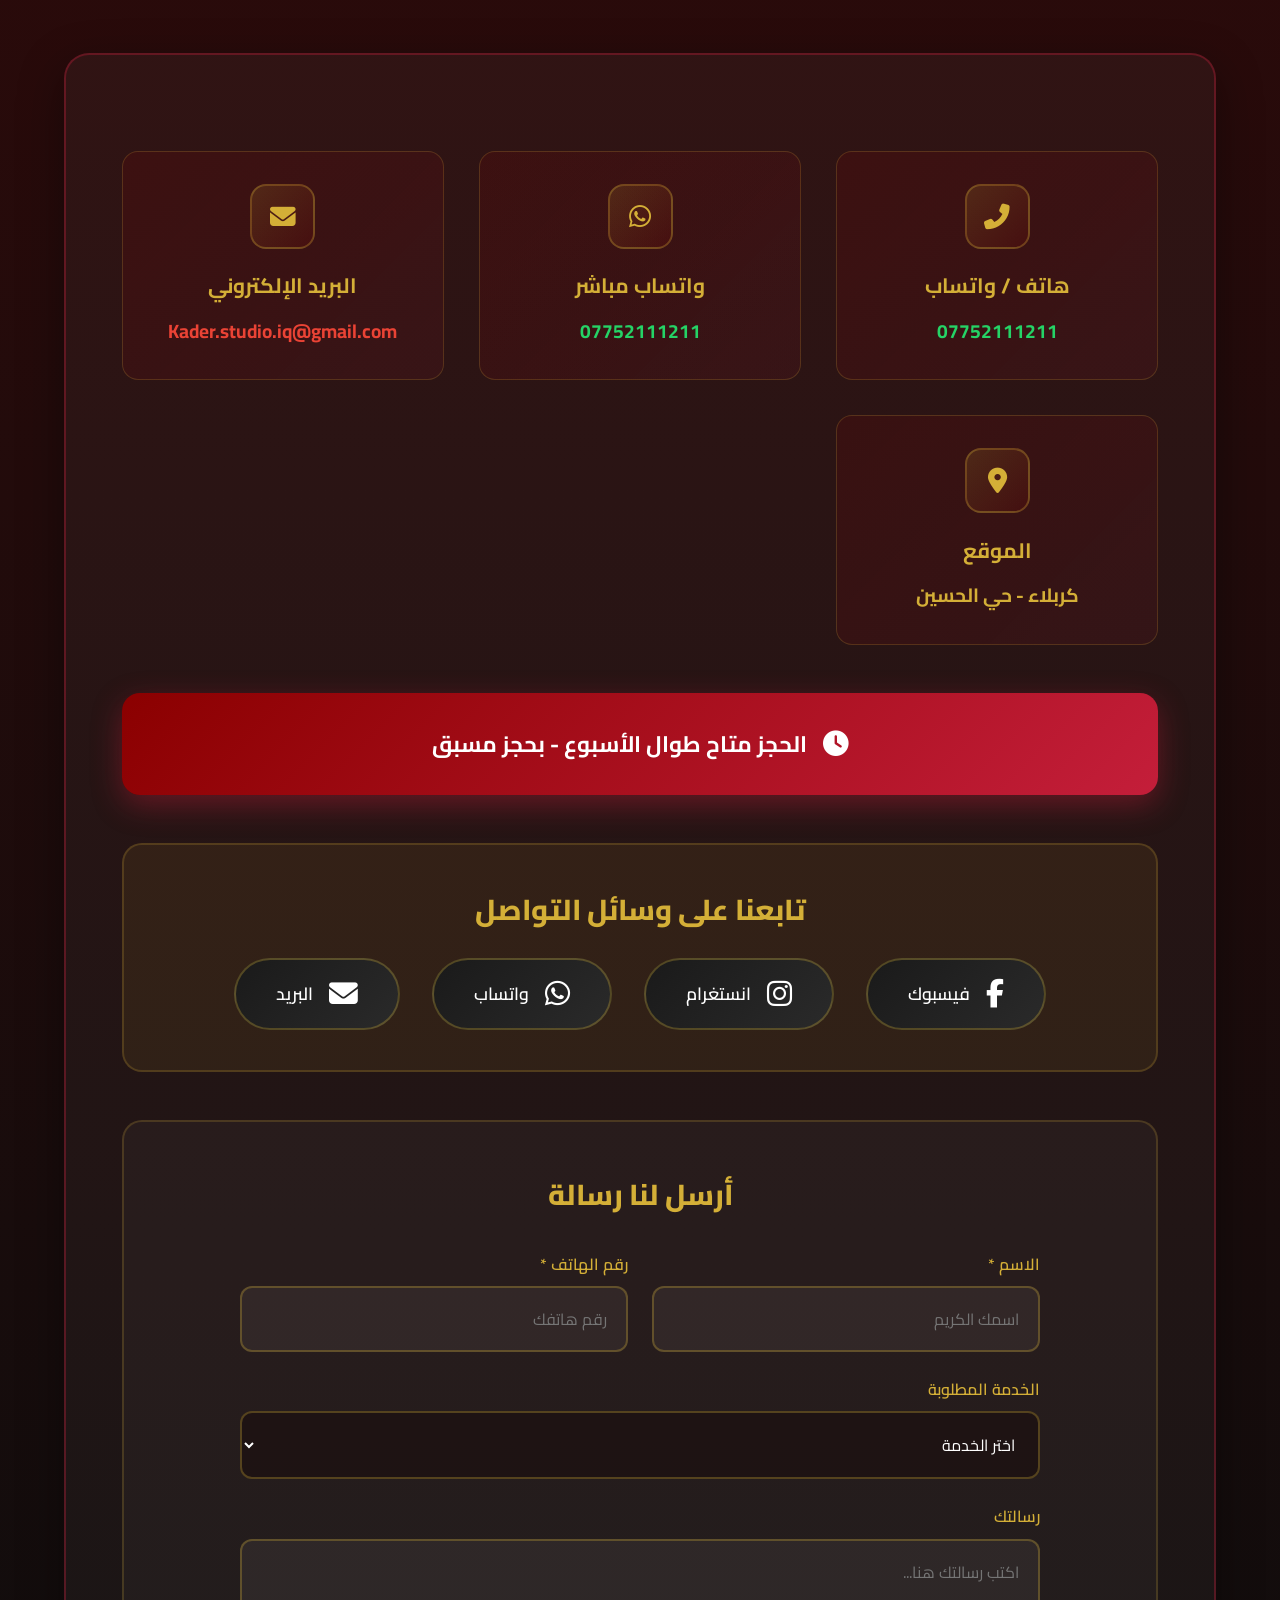
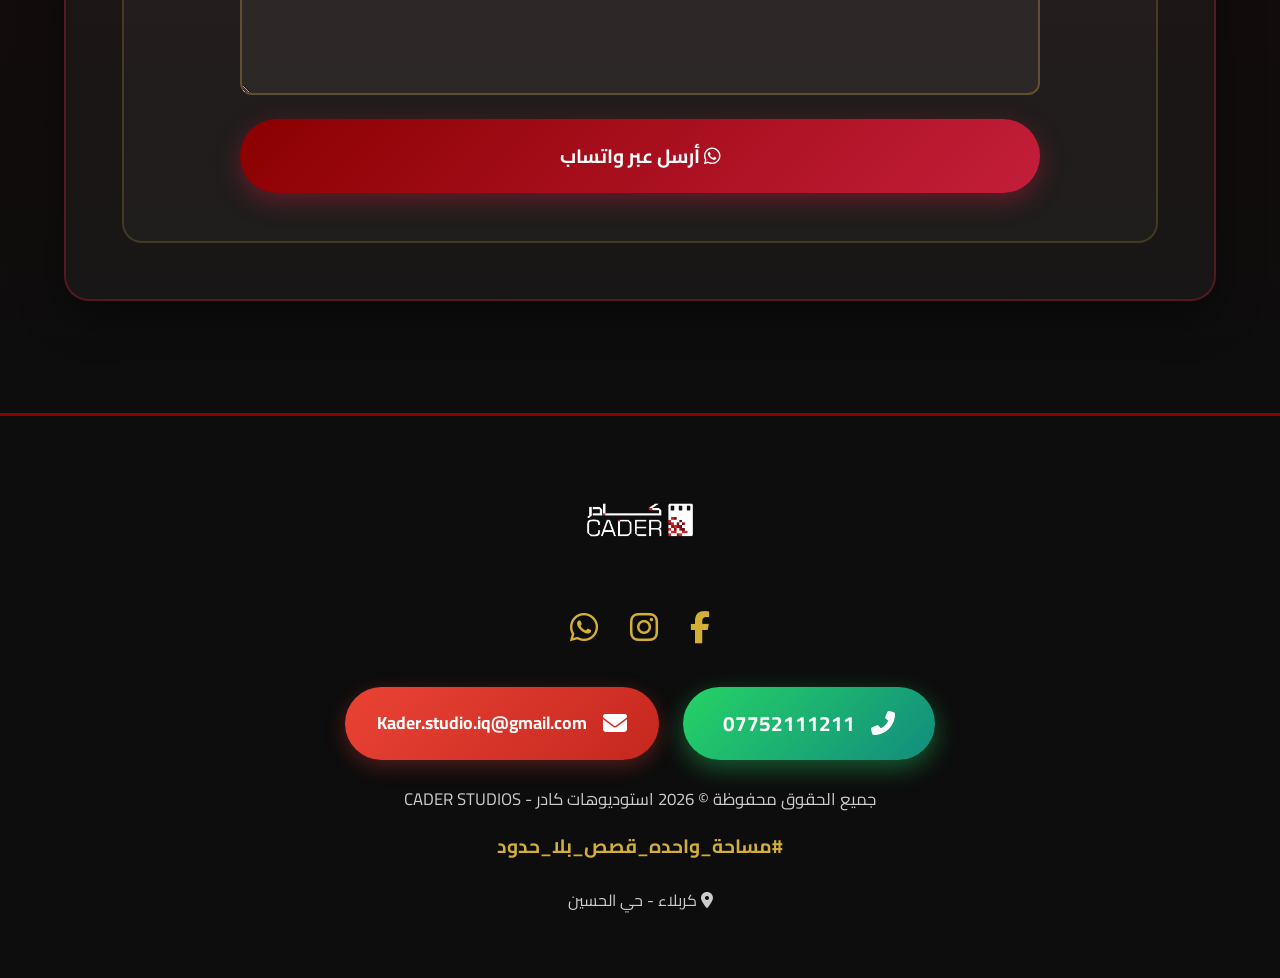
==== commit 0f1b3006: "Update index.html" ====
--- a/index.html
+++ b/index.html
@@ -1,14 +1,40 @@
 <!DOCTYPE html>
 <html lang="ar" dir="rtl">
   <head>
-    <base href="./">
     <meta charset="UTF-8" />
     <meta name="viewport" content="width=device-width, initial-scale=1.0, maximum-scale=5" />
     <title>استوديوهات كادر - CADER STUDIOS</title>
+    <link rel="icon" type="image/svg+xml" href="/favicon.svg" />
+    <link rel="preconnect" href="https://fonts.googleapis.com">
+    <link rel="preconnect" href="https://fonts.gstatic.com" crossorigin>
+    <link href="https://fonts.googleapis.com/css2?family=Cairo:wght@400;500;600;700;800&family=Inter:wght@400;500;600;700&display=swap" rel="stylesheet">
+    
+    <style>
+      @media (max-width: 768px) {
+        html, body, #root { overflow-x: hidden !important; max-width: 100vw !important; width: 100% !important; }
+        img, video { max-width: 100% !important; height: auto !important; }
+        header img, nav img, .logo img, a img { max-height: 55px !important; width: auto !important; }
+        h1 { font-size: clamp(1.6rem, 6.5vw, 2.2rem) !important; line-height: 1.35 !important; }
+        h2 { font-size: clamp(1.3rem, 5.5vw, 1.8rem) !important; line-height: 1.35 !important; }
+        h3 { font-size: clamp(1rem, 4.2vw, 1.3rem) !important; }
+        p, li { font-size: clamp(0.85rem, 3.4vw, 1rem) !important; }
+        #tour, #studios, #meeting-room, #contact { padding-top: 3rem !important; padding-bottom: 3rem !important; padding-left: 5% !important; padding-right: 5% !important; }
+        #tour > div, #studios > div, #meeting-room > div, #contact > div { max-width: 100% !important; width: 100% !important; }
+        #meeting-room > div:last-child { grid-template-columns: 1fr !important; }
+        #meeting-room > div:last-child > div { padding: 1.5rem !important; }
+        #contact form { grid-template-columns: 1fr !important; }
+        #contact form > div, #contact form > button { grid-column: auto !important; width: 100% !important; }
+        #contact input, #contact textarea, #contact select { font-size: 16px !important; width: 100% !important; }
+        #contact form > button { width: 100% !important; }
+        footer { padding: 2.5rem 5% !important; }
+        footer img { height: 55px !important; }
+        .container, section > div { padding-left: 15px !important; padding-right: 15px !important; }
+        div[style*="repeat(3, 1fr)"], div[style*="repeat(3,1fr)"] { grid-template-columns: repeat(2, 1fr) !important; gap: 0.8rem !important; }
+      }
+    </style>
 
-    <link rel="icon" href="./favicon.svg" />
-    <link rel="stylesheet" href="./assets/index.css">
-    <script type="module" src="./assets/index.js"></script>
+    <script type="module" crossorigin src="/assets/index-b1szlymd.js"></script>
+    <link rel="stylesheet" crossorigin href="/assets/index-d971oz7u.css">
   </head>
   <body>
     <div id="root"></div>
--- a/assets/index-d971oz7u.css
+++ b/assets/index-d971oz7u.css
@@ -0,0 +1 @@
+@import"https://fonts.googleapis.com/css2?family=Cairo:wght@300;400;600;700;900&family=Tajawal:wght@300;400;500;700&display=swap";*,*:before,*:after{margin:0;padding:0;box-sizing:border-box}:root{--primary: #8B0000;--secondary: #D4AF37;--dark-bg: #1a1a1a;--darker-bg: #0d0d0d;--light-text: #ffffff;--gray-text: #cccccc;--accent-red: #c41e3a;--wa-green: #25D366;--email-color: #EA4335;--nav-h: 80px}html{scroll-behavior:smooth}body{font-family:Cairo,Tajawal,sans-serif;background:var(--darker-bg);color:var(--light-text);line-height:1.7;overflow-x:hidden;direction:rtl}@media(prefers-reduced-motion:reduce){*,*:before,*:after{animation-duration:.01ms!important;transition-duration:.01ms!important}html{scroll-behavior:auto}}a:focus-visible,button:focus-visible,input:focus-visible,textarea:focus-visible,select:focus-visible{outline:3px solid var(--secondary);outline-offset:3px}
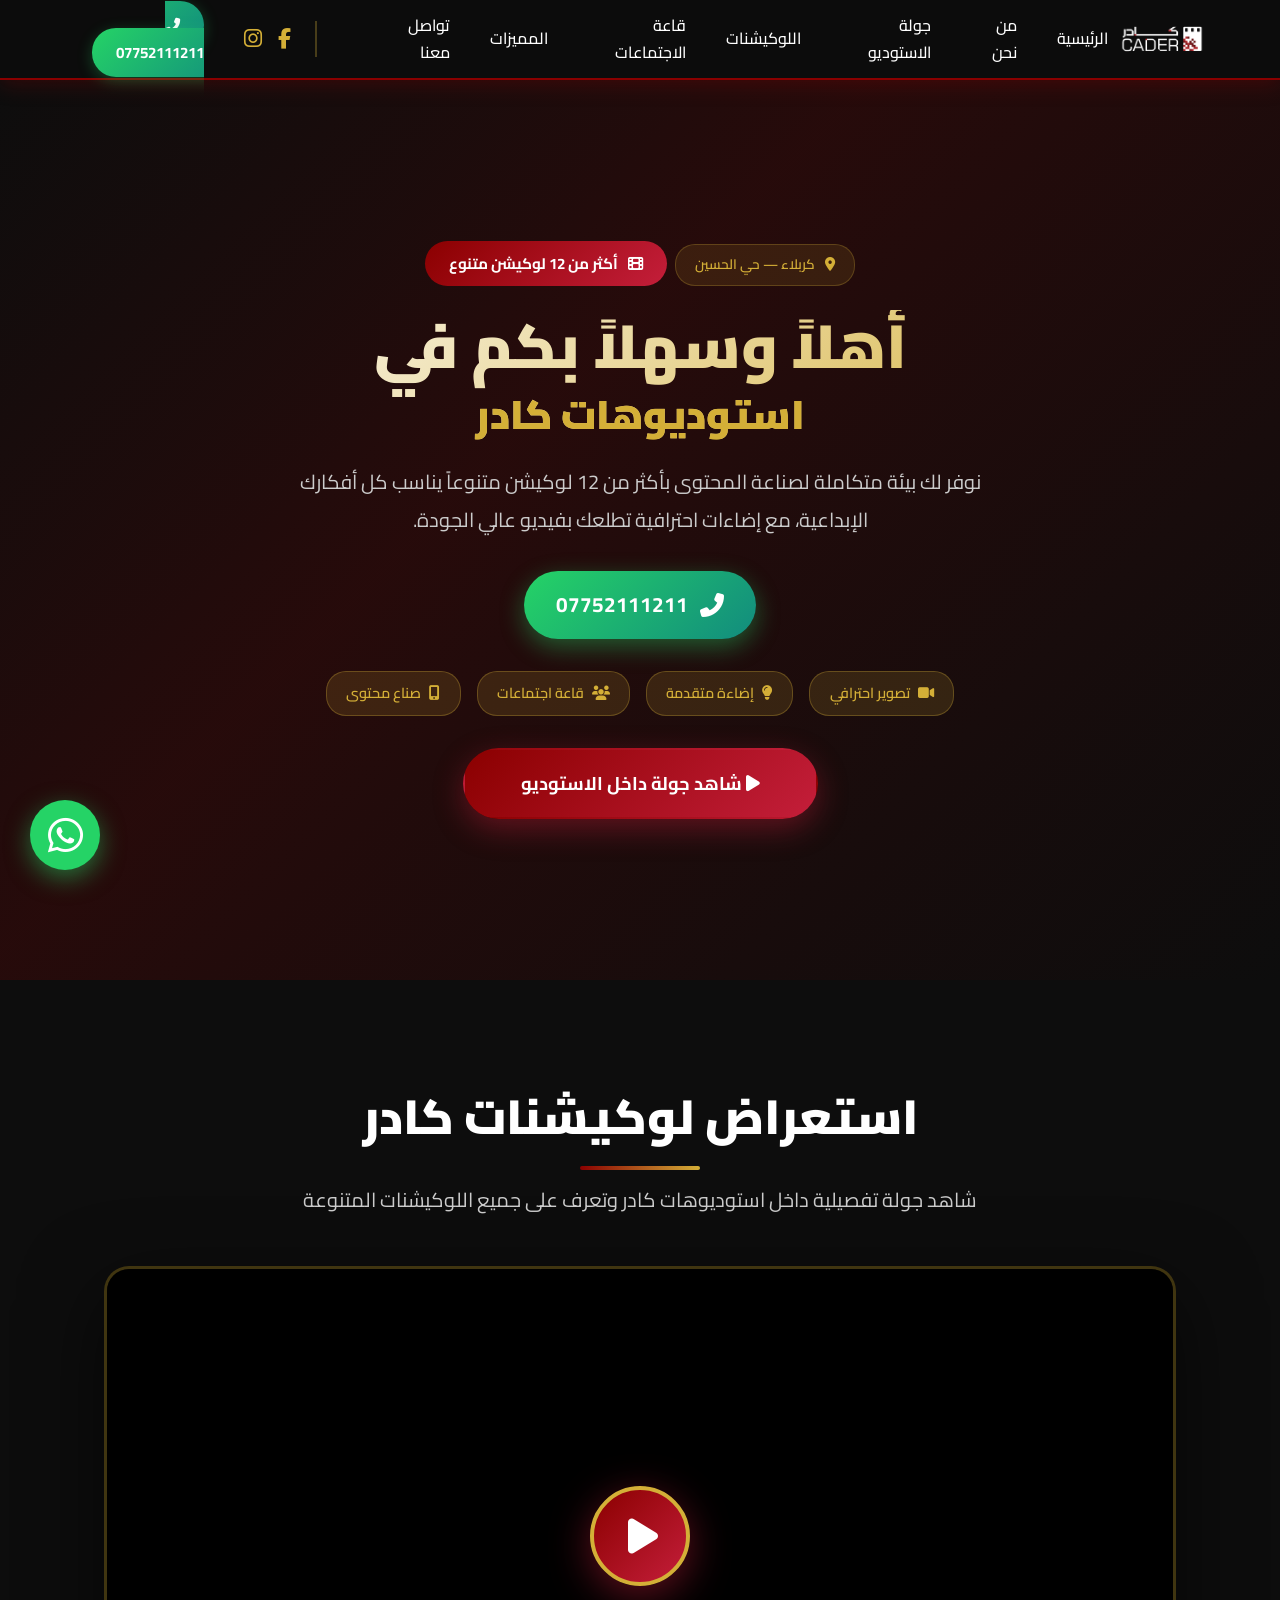
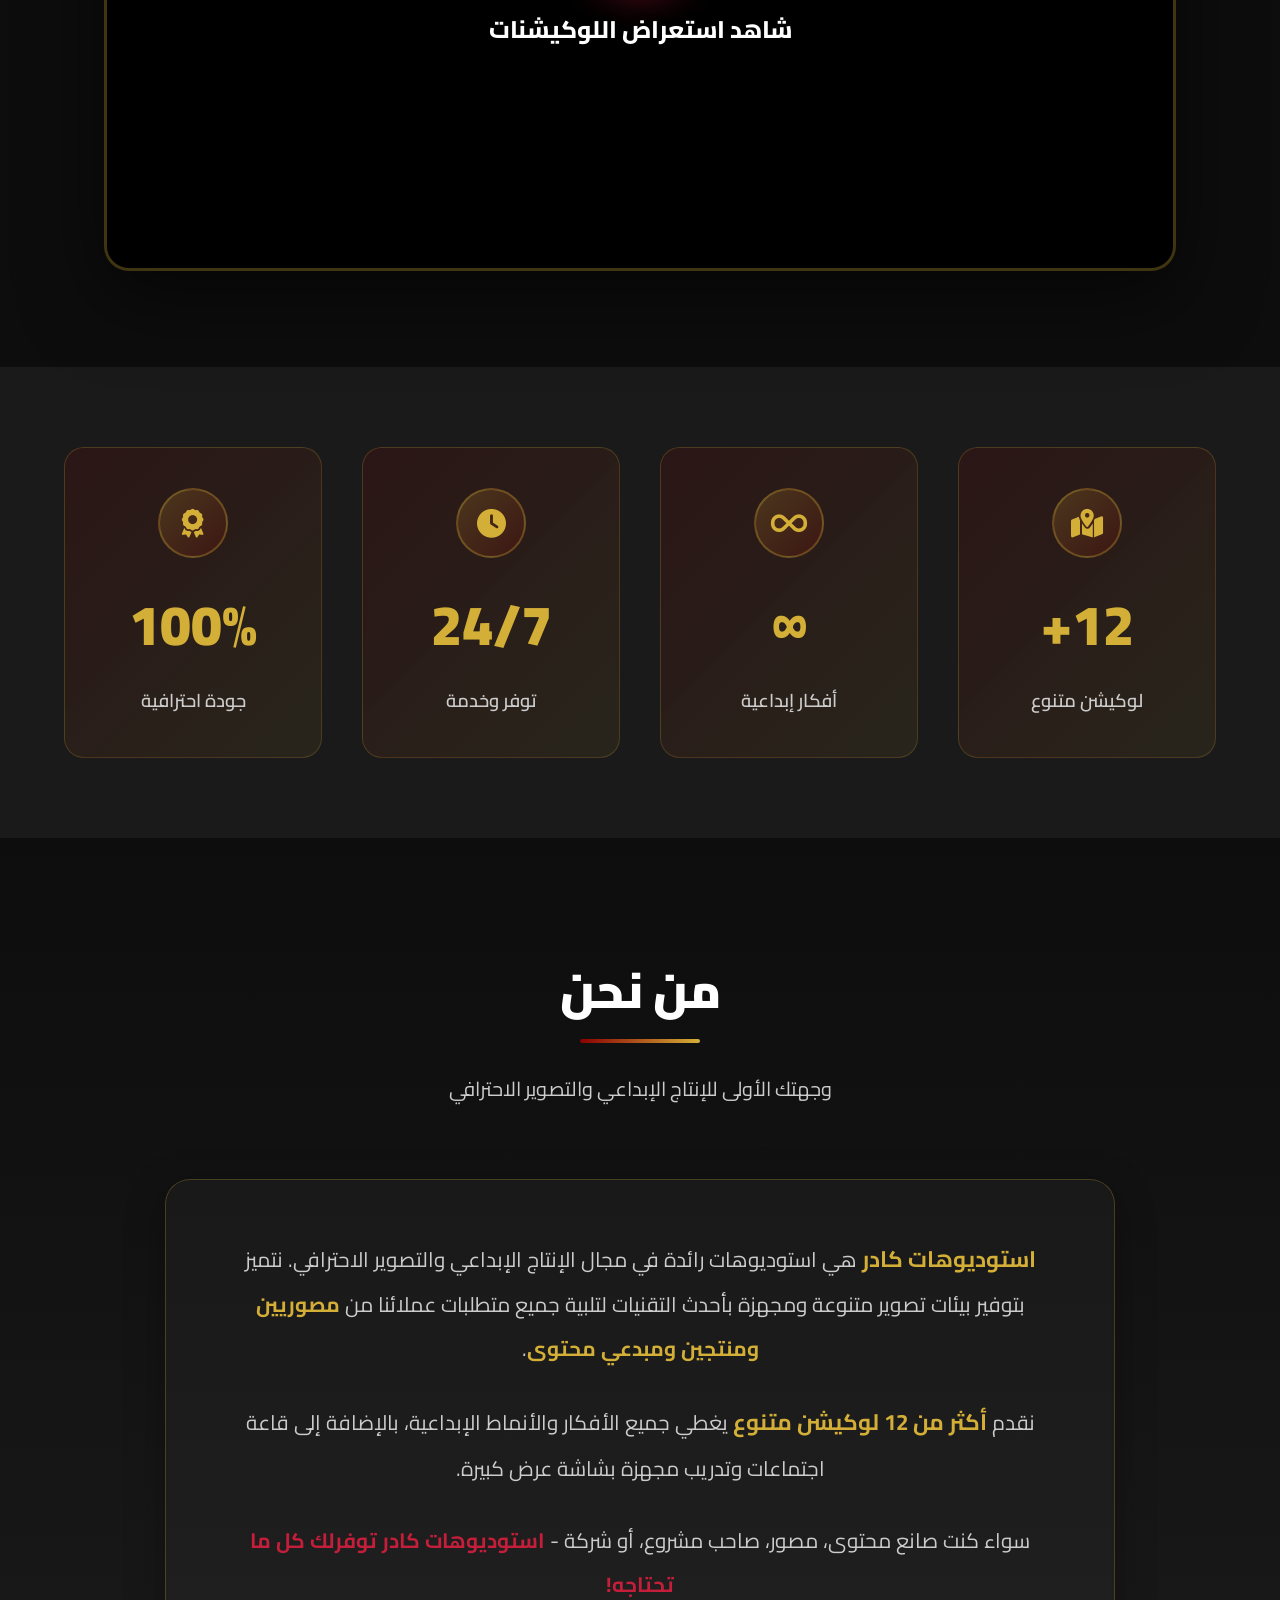
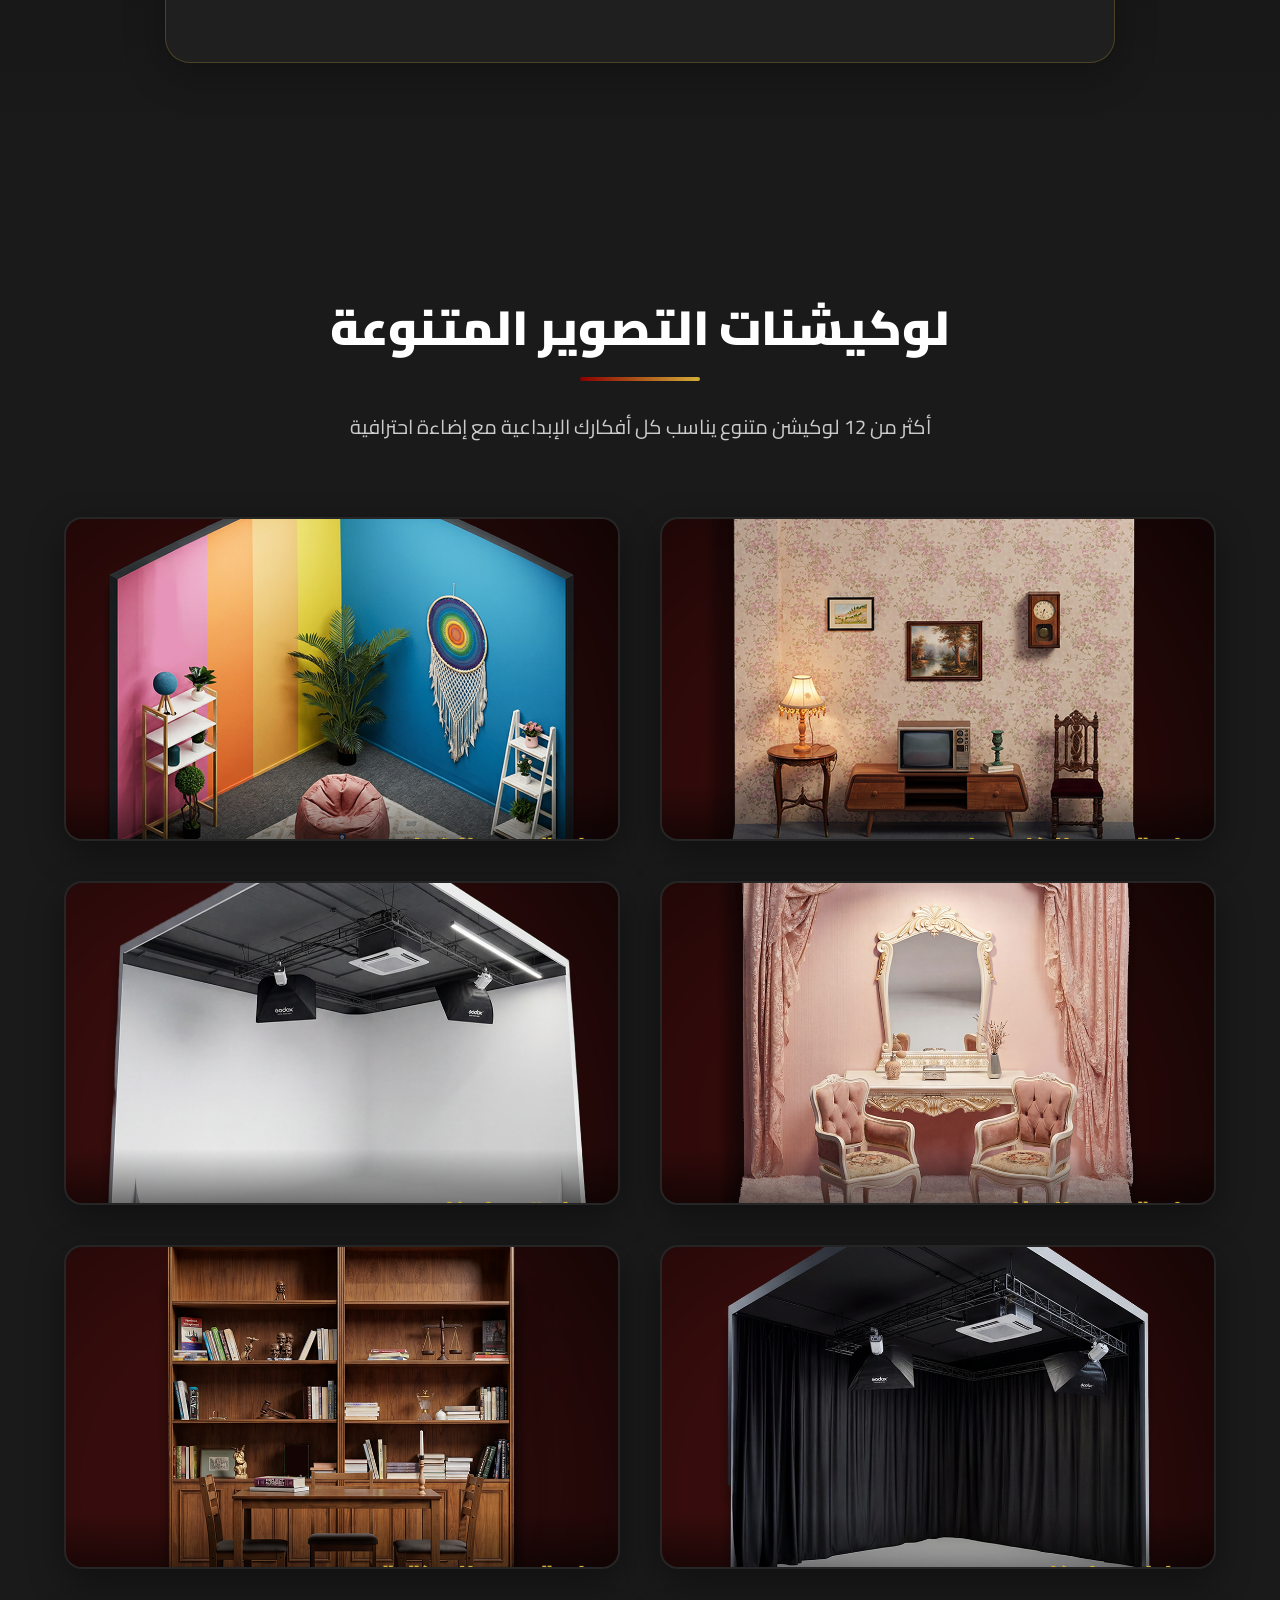
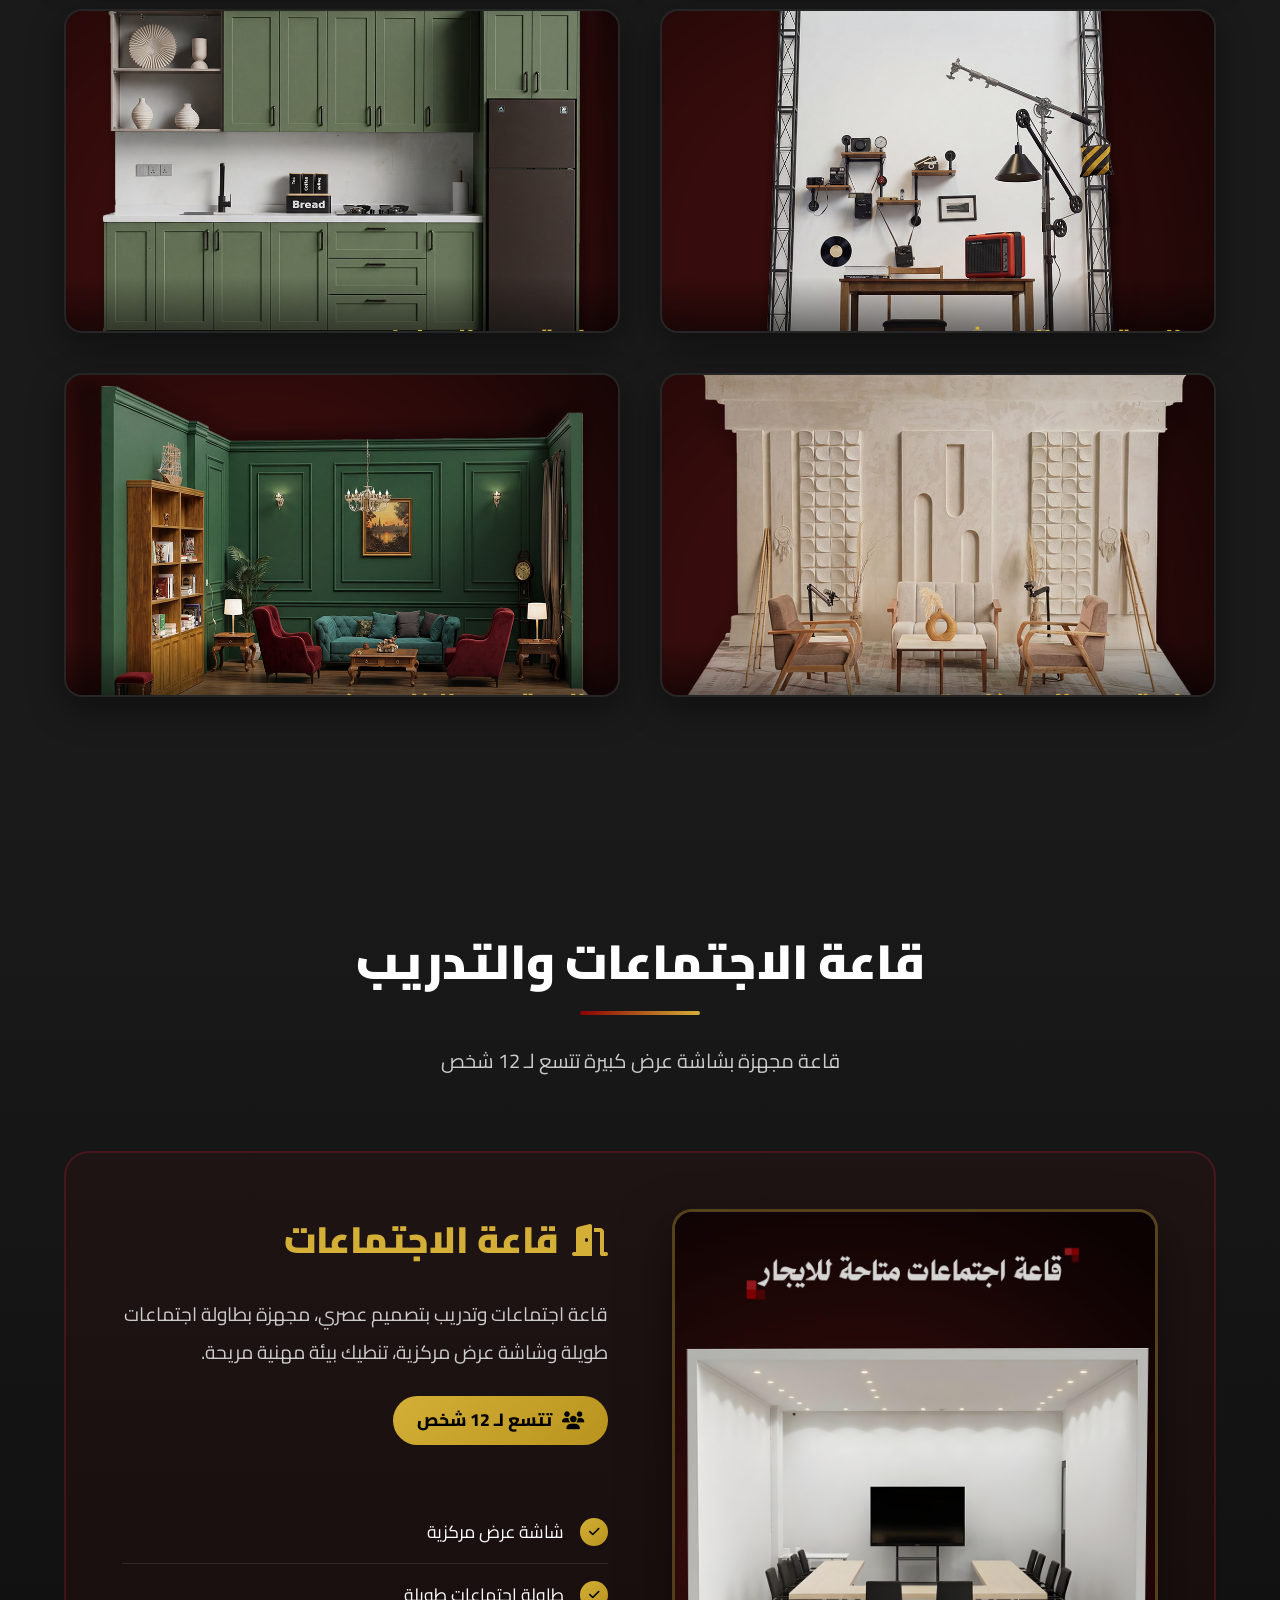
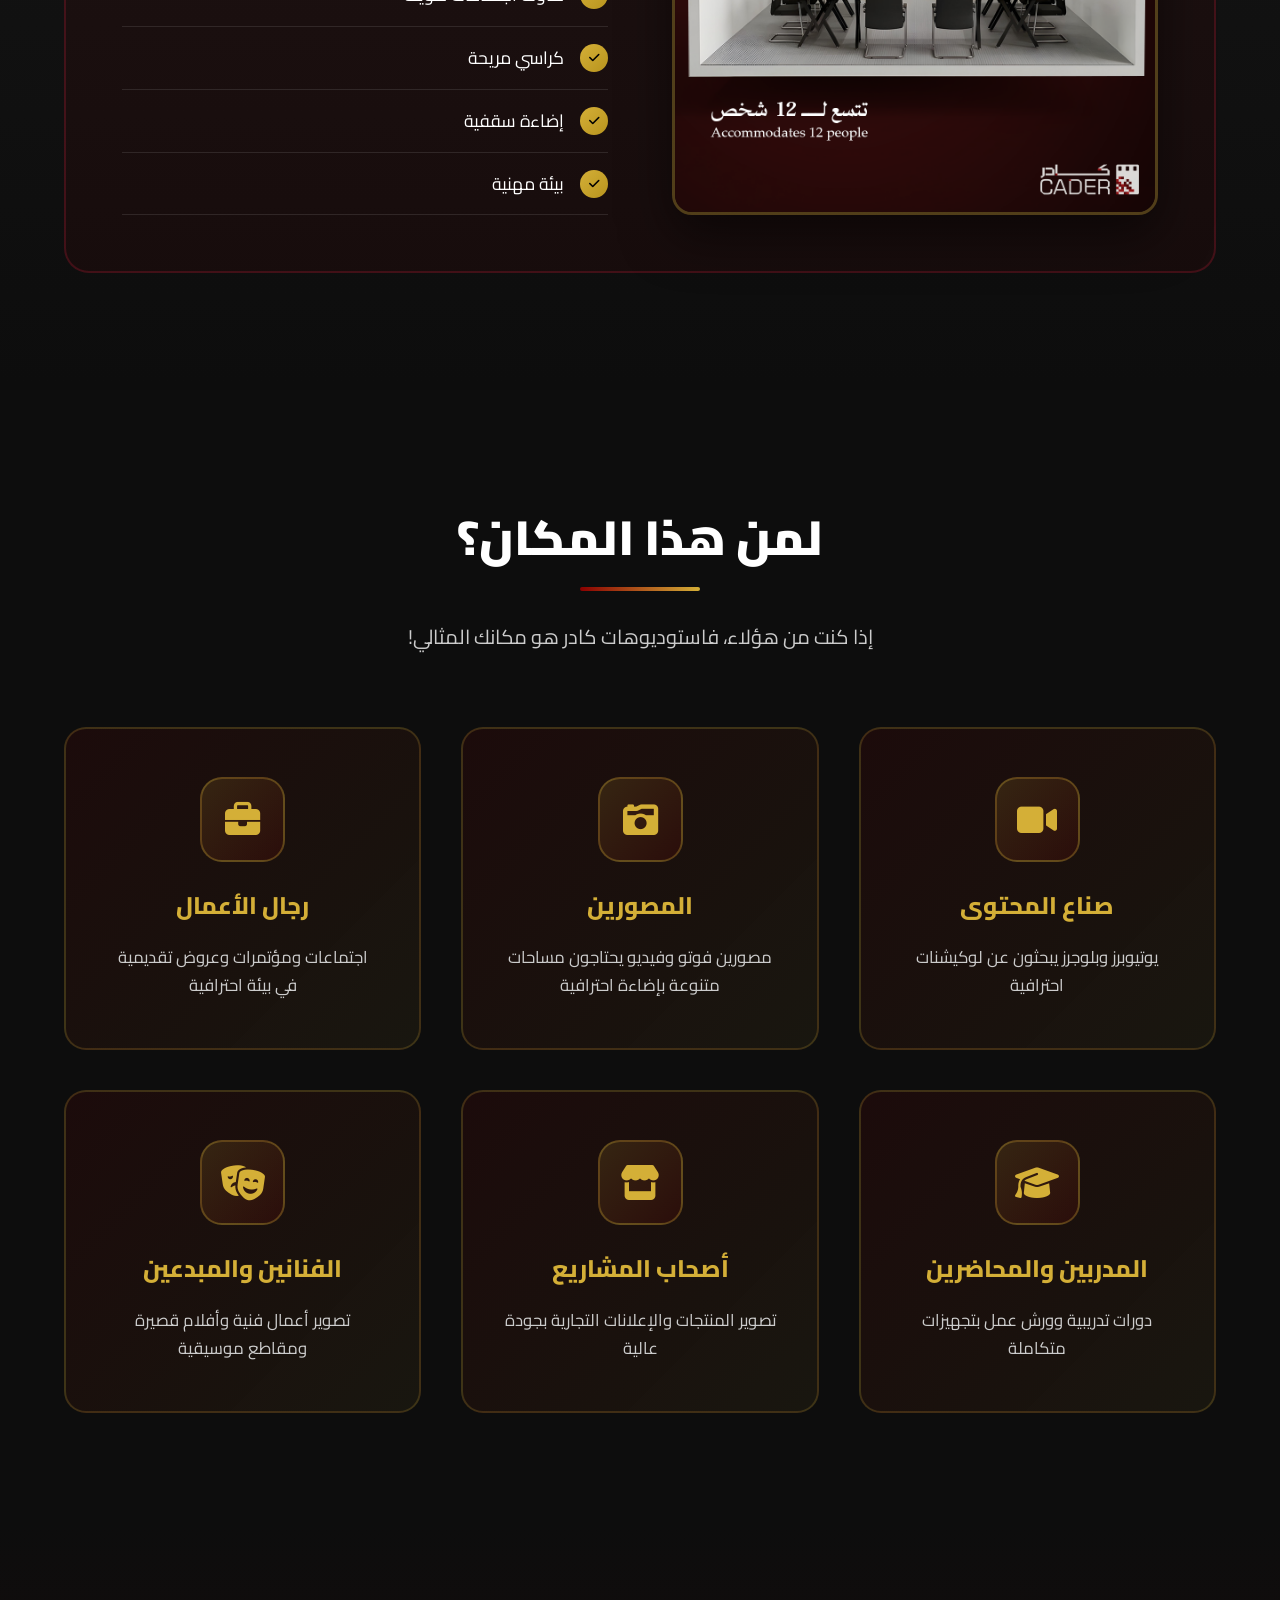
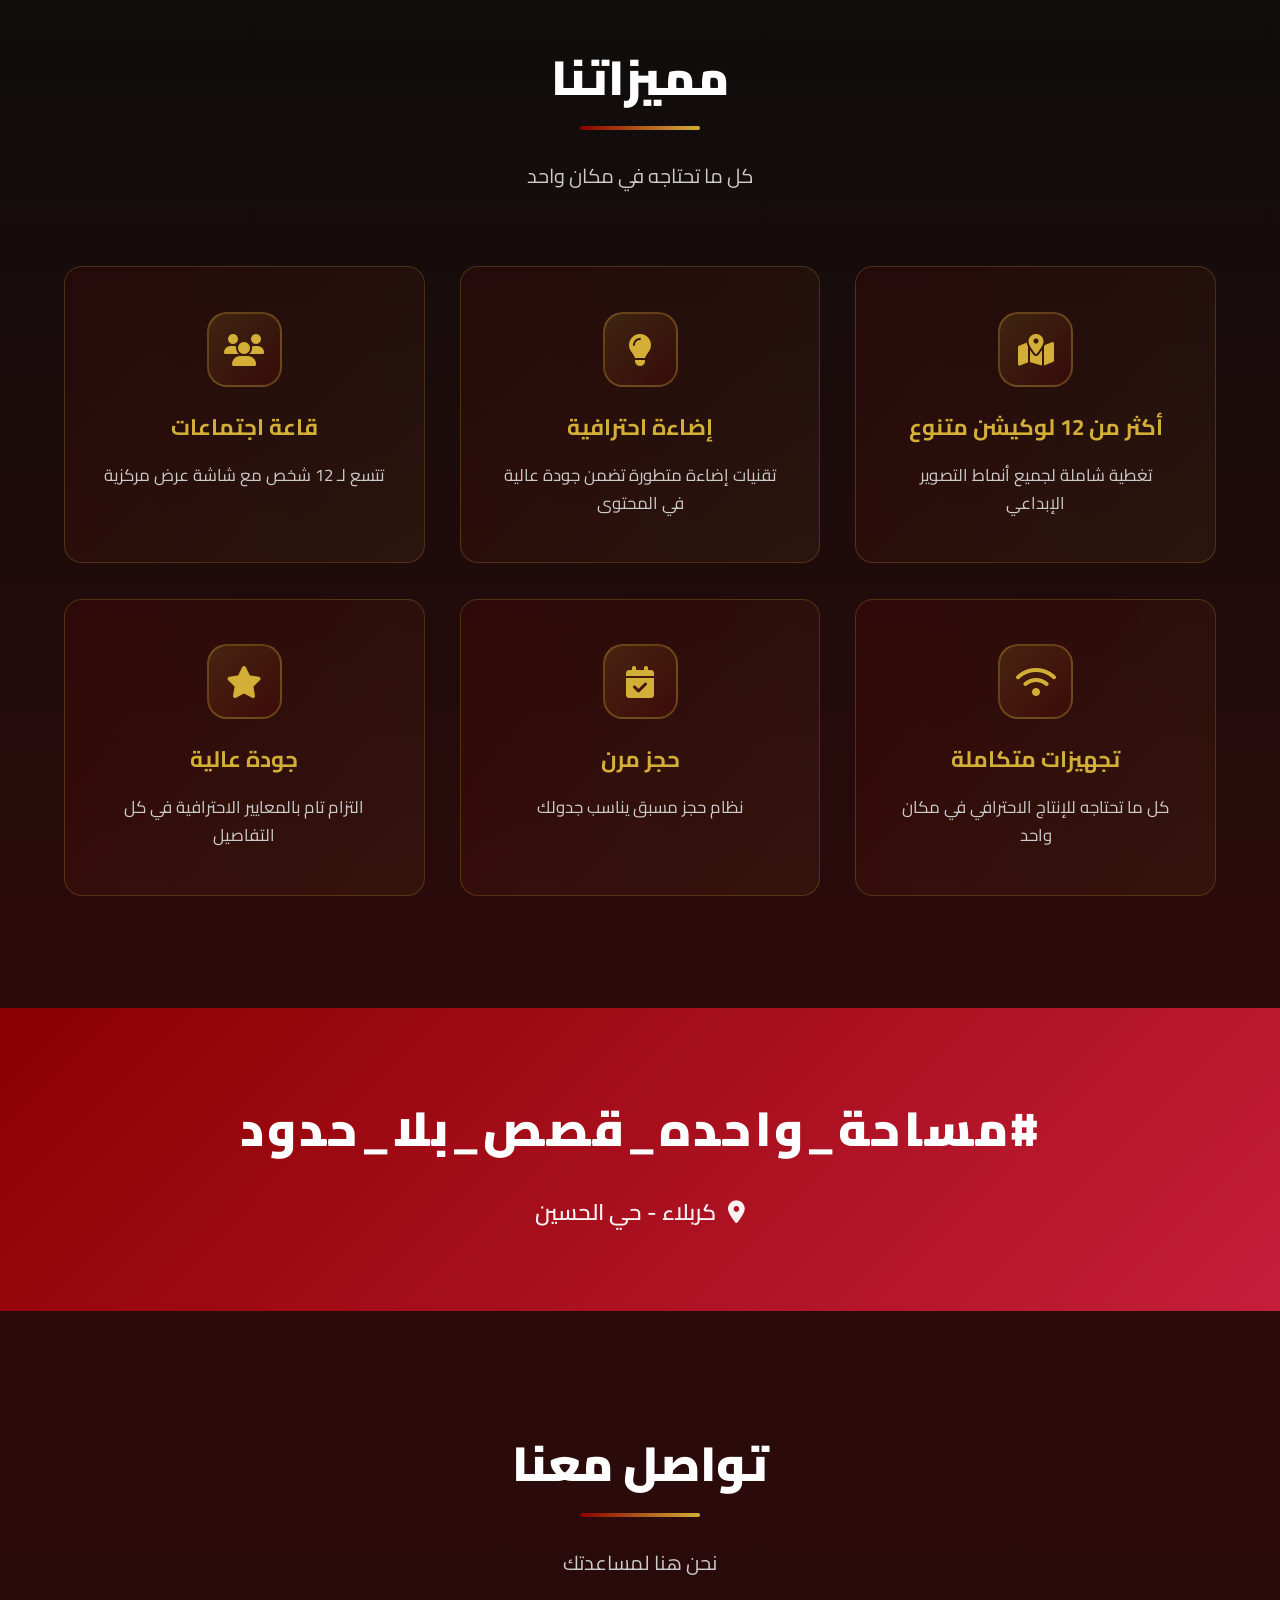
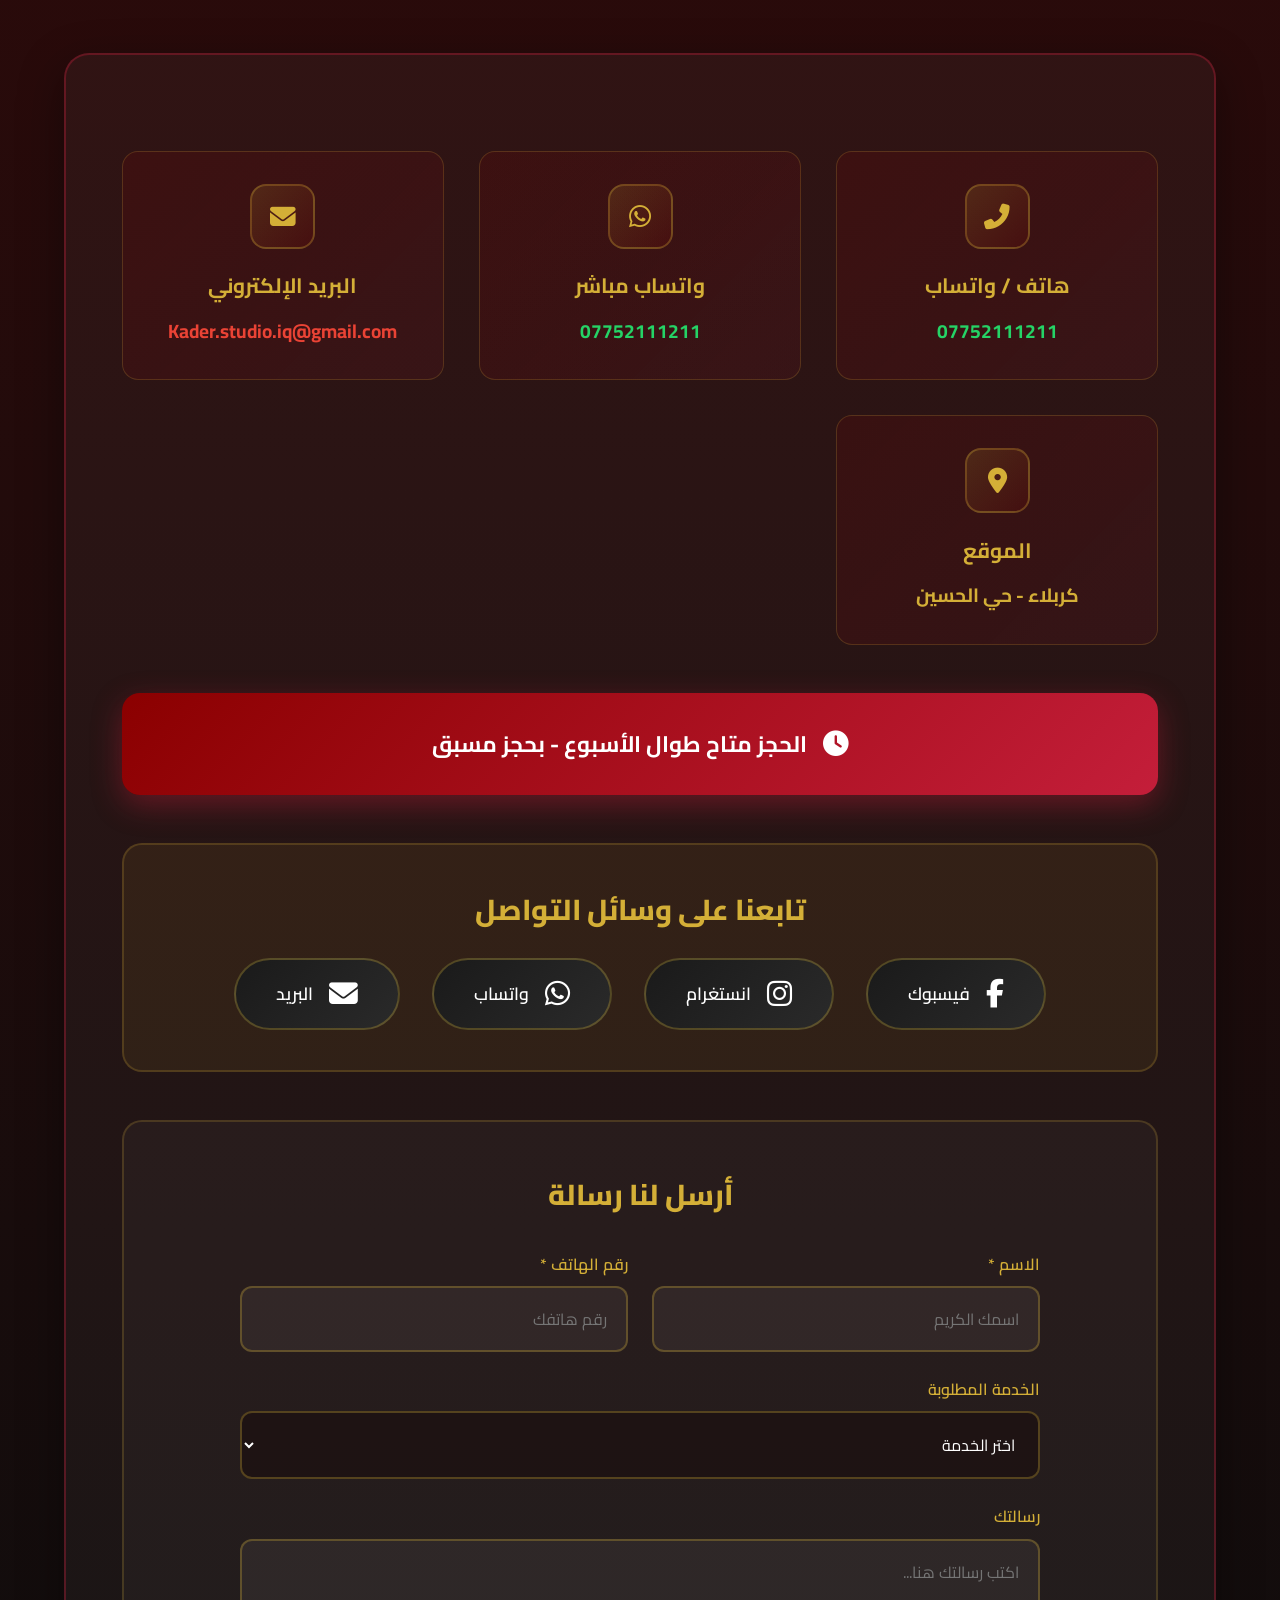
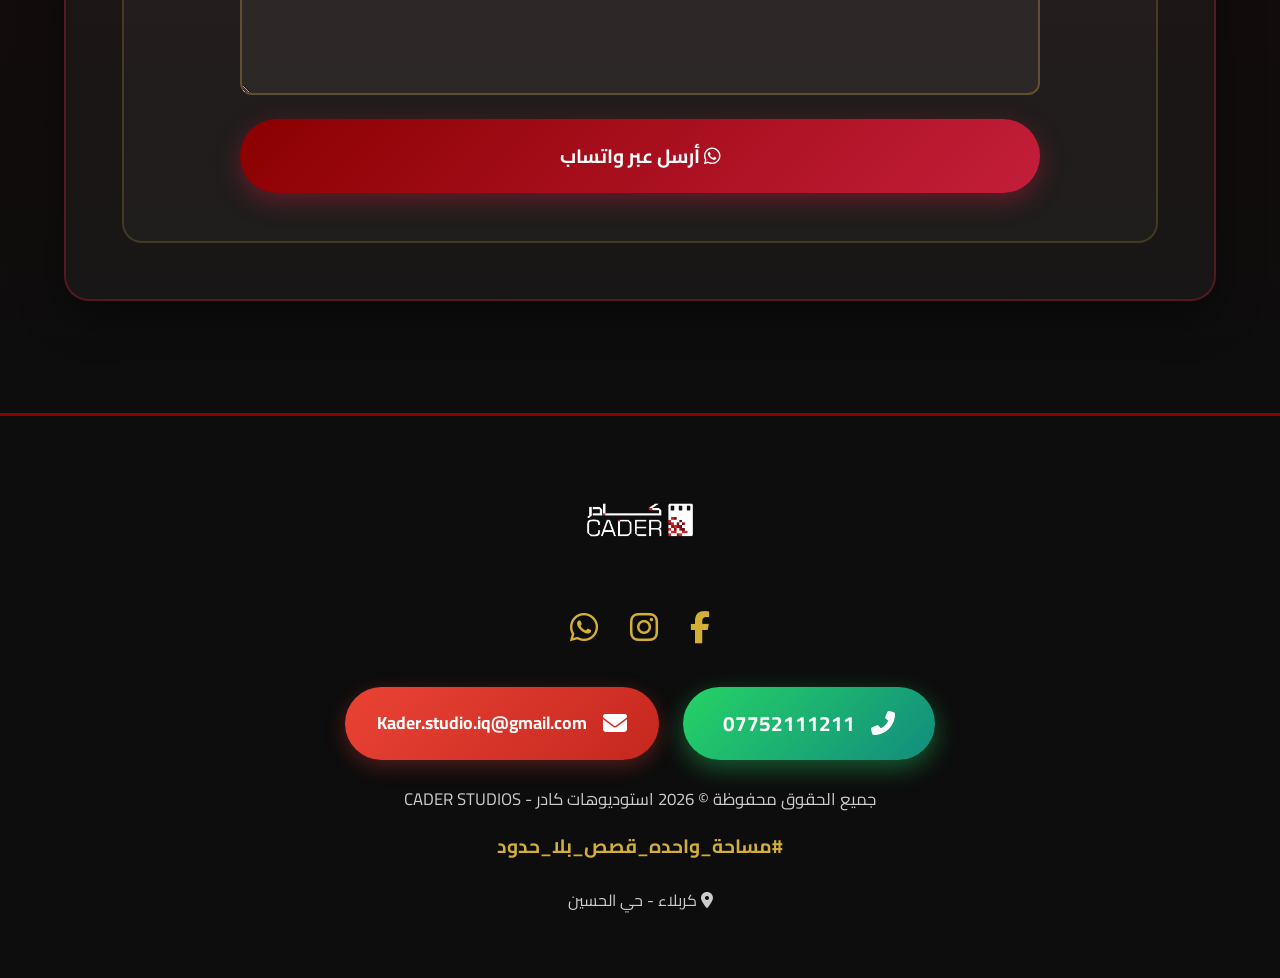
==== commit 8074041a: "Update index.html" ====
--- a/index.html
+++ b/index.html
@@ -1,10 +1,11 @@
 <!DOCTYPE html>
 <html lang="ar" dir="rtl">
-  <head>
+  <head
     <meta charset="UTF-8" />
     <meta name="viewport" content="width=device-width, initial-scale=1.0, maximum-scale=5" />
     <title>استوديوهات كادر - CADER STUDIOS</title>
-    <link rel="icon" type="image/svg+xml" href="/favicon.svg" />
+ <link rel="icon" type="image/png" href="/favicon.png?v=2" />
+    
     <link rel="preconnect" href="https://fonts.googleapis.com">
     <link rel="preconnect" href="https://fonts.gstatic.com" crossorigin>
     <link href="https://fonts.googleapis.com/css2?family=Cairo:wght@400;500;600;700;800&family=Inter:wght@400;500;600;700&display=swap" rel="stylesheet">
